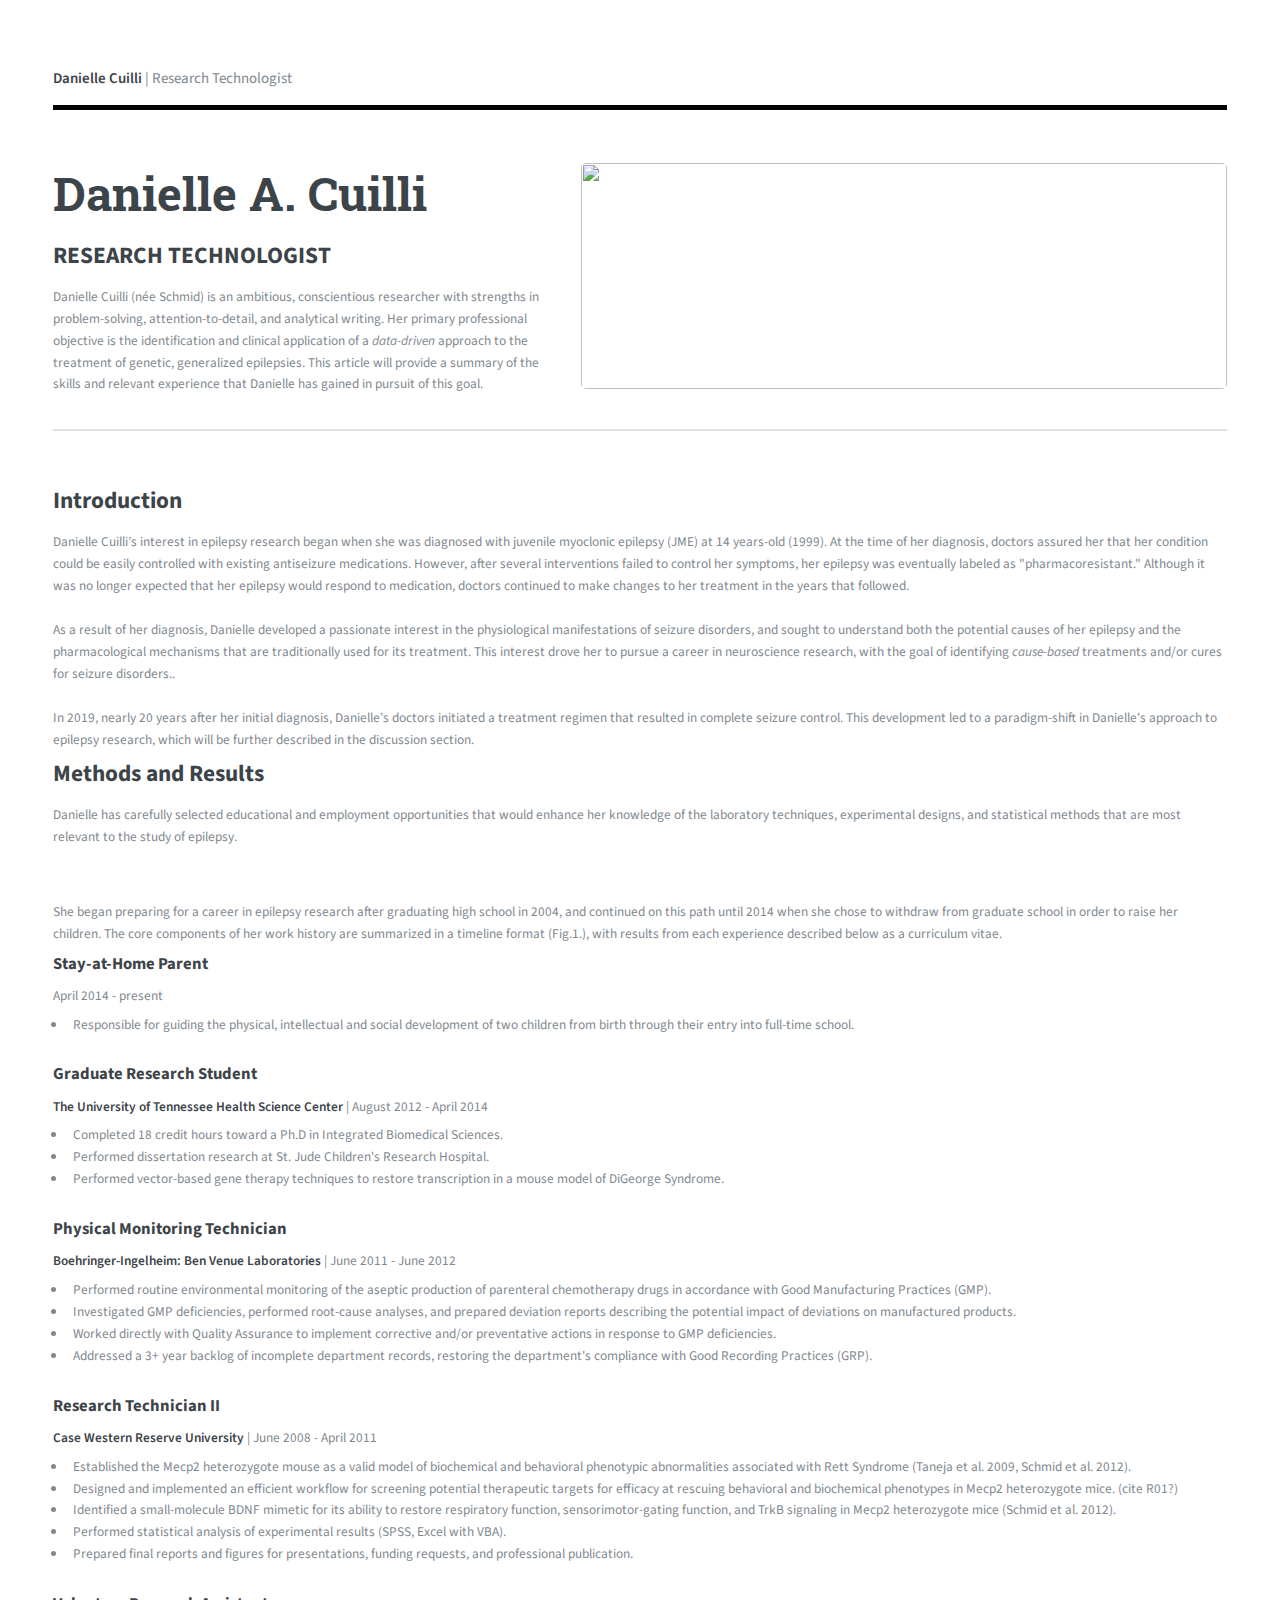
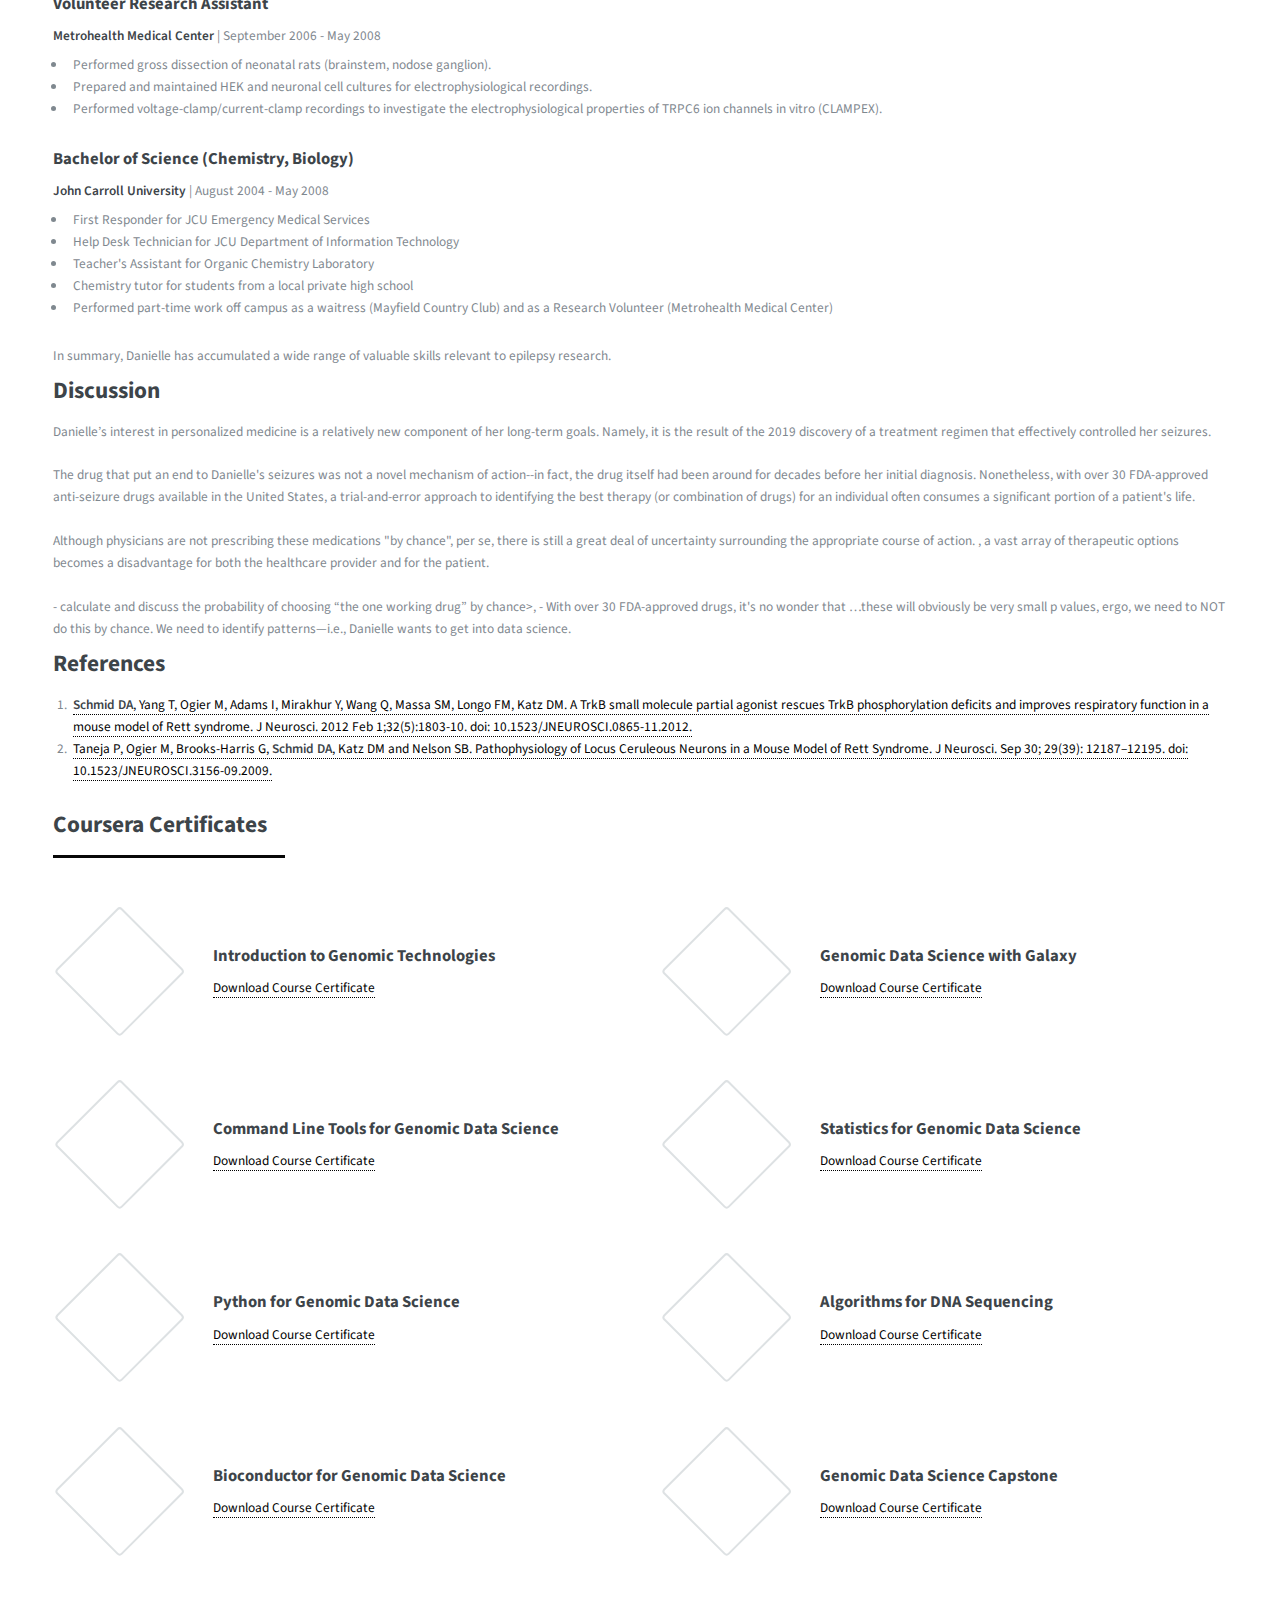
==== index.html @ b6d76968 "Add files via upload" ====
<!DOCTYPE HTML>
<!--
	Template for Danielle's portfolio was provided for free by html5up.net.  Thanks html5up!
notes for d reference: 
https://www.researchgate.net/profile/Danielle-Schmid
https://www.linkedin.com/in/danielle-cuilli/
https://www.facebook.com/danielle.schmid.3/
https://twitter.com/DanielleCuilli


-->
<html>
	<head>
		<title>Danielle's Portfolio</title>
		<meta charset="utf-8" />
		<meta name="viewport" content="width=device-width, initial-scale=1, user-scalable=no" />
		<link rel="stylesheet" href="assets/css/main.css" />
	</head>
	<body class="is-preload">

		<!-- Wrapper -->
			<div id="wrapper">

				<!-- Main -->
					<div id="main">
						<div class="inner">

							<!-- Header -->
								<header id="header">
									<a href="index.html" class="logo"><strong>Danielle Cuilli</strong> | Research Technologist</a>
									<ul class="icons">
										<li><a href="https://twitter.com/DanielleCuilli" rel="noopener noreferrer" target="_blank" class="icon brands fa-twitter"><span class="label">Twitter</span></a></li>
										<li><a href="https://www.facebook.com/danielle.schmid.3/" rel="noopener noreferrer" target="_blank" class="icon brands fa-facebook-f"><span class="label">Facebook</span></a></li>
										<li><a href="https://www.linkedin.com/in/danielle-cuilli/" rel="noopener noreferrer" target="_blank"rel="noopener noreferrer" target="_blank" class="icon brands fa-linkedin-in"><span class="label">LinkedIn</span></a></li>
										<li><a href="mailto: dcuilli@outlook.com" class="icon solid fa-envelope"><span class="label">Email Danielle</span></a></li>
									</ul>
								</header>
							<!-- Banner -->
								<section id="banner">
									<div class="content">
										<header>
											<h1>Danielle A. Cuilli</h1>
											<h2>RESEARCH TECHNOLOGIST</h2>
										</header>
										<p>Danielle Cuilli (née Schmid) is an ambitious, conscientious researcher with strengths in problem-solving, attention-to-detail, and analytical writing.  Her primary professional objective is the identification and clinical application of a <i>data-driven</i> approach to the treatment of genetic, generalized epilepsies.  This article will provide a summary of the skills and relevant experience that Danielle has gained in pursuit of this goal.
										</p>
									</div>
									<span class="image object">
										<img src="images/CV Abstract Figure - Experience.png" alt="" />
									</span>
								</section>

						<!-- Main Paper Content -->
								
						<section>
							<!-- Introduction -->
								<header>
									<div class="title">
										<h2>Introduction</h2>
									</div>
								</header>	
								<p>Danielle Cuilli’s interest in epilepsy research began when she was diagnosed with juvenile myoclonic epilepsy (JME) at 14 years-old (1999).  At the time of her diagnosis, doctors assured her that her condition could be easily controlled with existing antiseizure medications.  However, after several interventions failed to control her symptoms, her epilepsy was eventually labeled as "pharmacoresistant."  Although it was no longer expected that her epilepsy would respond to medication, doctors continued to make changes to her treatment in the years that followed. 
									<br><br>
									As a result of her diagnosis, Danielle developed a passionate interest in the physiological manifestations of seizure disorders, and sought to understand both the potential causes of her epilepsy and the pharmacological mechanisms that are traditionally used for its treatment.  This interest drove her to pursue a career in neuroscience research, with the goal of identifying <i>cause-based</i> treatments and/or cures for seizure disorders.</i>.
									<br><br>
									In 2019, nearly 20 years after her initial diagnosis, Danielle’s doctors initiated a treatment regimen that resulted in complete seizure control. This development led to a paradigm-shift in Danielle's approach to epilepsy research, which will be further described in the discussion section.  
								</p>
							
							<!-- Methods Section -->
								<header>
									<div class="title">
										<h2>Methods and Results</h2>
									</div>
								</header>
								<p>Danielle has carefully selected educational and employment opportunities that would enhance her knowledge of the laboratory techniques, experimental designs, and statistical methods that are most relevant to the study of epilepsy.  </p>
									
								<span class="image fit"><img src="images/CV Figure 1 - Timeline2.png" alt="" /></span>
								<p>She began preparing for a career in epilepsy research after graduating high school in 2004, and continued on this path until 2014 when she chose to withdraw from graduate school in order to raise her children.  The core components of her work history are summarized in a timeline format (Fig.1.), with results from each experience described below as a curriculum vitae.</p>
								<p><span class="image right"><img src="images/CV Experience v1.png" alt="" /></span>				
									<h3>Stay-at-Home Parent</h3>

										<p>April 2014 - present</p>																
											<ul>
												<li>Responsible for guiding the physical, intellectual and social development of two children from birth through their entry into full-time school.</li>
											</ul>
										
									<h3>Graduate Research Student</h3>
										<p><b>The University of Tennessee Health Science Center</b> | August 2012 - April 2014</p>																
											<ul>
												<li>Completed 18 credit hours toward a Ph.D in Integrated Biomedical Sciences.</li>
												<li>Performed dissertation research at St. Jude Children's Research Hospital.</li>
												<li>Performed vector-based gene therapy techniques to restore transcription in a mouse model of DiGeorge Syndrome.</li>
											</ul>
								</p>		
								<h3>Physical Monitoring Technician</h3>
									<p><b>Boehringer-Ingelheim: Ben Venue Laboratories</b> | June 2011 - June 2012 </p>
										<ul>
											<li>Performed routine environmental monitoring of the aseptic production of parenteral chemotherapy drugs in accordance with Good Manufacturing Practices (GMP).</li>
											<li>Investigated GMP deficiencies, performed root-cause analyses, and prepared deviation reports describing the potential impact of deviations on manufactured products.</li>
											<li>Worked directly with Quality Assurance to implement corrective and/or preventative actions in response to GMP deficiencies.</li>
											<li>Addressed a 3+ year backlog of incomplete department records, restoring the department's compliance with Good Recording Practices (GRP).</li>
										</ul>
										
								<h3>Research Technician II</h3>
									<p><b>Case Western Reserve University</b> | June 2008 - April 2011</p>
										<ul>
											<li>Established the Mecp2 heterozygote mouse as a valid model of biochemical and behavioral phenotypic abnormalities associated with Rett Syndrome (Taneja et al. 2009, Schmid et al. 2012).</li>
											<li>Designed and implemented an efficient workflow for screening potential therapeutic targets for efficacy at rescuing behavioral and biochemical phenotypes in Mecp2 heterozygote mice. (cite R01?)</li>
											<li>Identified a small-molecule BDNF mimetic for its ability to restore respiratory function, sensorimotor-gating function, and TrkB signaling in Mecp2 heterozygote mice (Schmid et al. 2012).</li> 
											<li>Performed statistical analysis of experimental results (SPSS, Excel with VBA).</li> 
											<li>Prepared final reports and figures for presentations, funding requests, and professional publication.</li> 
										</ul>
										
								<h3>Volunteer Research Assistant</h3>
										<p><b>Metrohealth Medical Center</b> | September 2006 - May 2008</p>
											<ul>
												<li>Performed gross dissection of neonatal rats (brainstem, nodose ganglion).</li>
												<li>Prepared and maintained HEK and neuronal cell cultures for electrophysiological recordings.</li>
												<li>Performed voltage-clamp/current-clamp recordings to investigate the electrophysiological properties of TRPC6 ion channels in vitro (CLAMPEX).</li>
											</ul>
										
								<h3>Bachelor of Science (Chemistry, Biology)</h3>
										<p><b>John Carroll University</b> | August 2004 - May 2008</p>
											<ul>
												<li>First Responder for JCU Emergency Medical Services</li>
												<li>Help Desk Technician for JCU Department of Information Technology</li>
												<li>Teacher's Assistant for Organic Chemistry Laboratory</li>
												<li>Chemistry tutor for students from a local private high school</li> 
												<li>Performed part-time work off campus as a waitress (Mayfield Country Club) and as a Research Volunteer (Metrohealth Medical Center)</li> 
											</ul>
								
								<p>In summary, Danielle has accumulated a wide range of valuable skills relevant to epilepsy research. </p>

							<!-- Discussion -->					
								<header>
									<div class="title">
										<h2>Discussion</h2>
									</div>		
								</header>		
								<p>Danielle’s interest in personalized medicine is a relatively new component of her long-term goals.  Namely, it is the result of the 2019 discovery of a treatment regimen that effectively controlled her seizures.
									<br><br>
									The drug that put an end to Danielle's seizures was not a novel mechanism of action--in fact, the drug itself had been around for decades before her initial diagnosis.  Nonetheless, with over 30 FDA-approved anti-seizure drugs available in the United States, a trial-and-error approach to identifying the best therapy (or combination of drugs) for an individual often consumes a significant portion of a patient's life.  
									<br><br>
									Although physicians are not prescribing these medications "by chance", per se, there is still a great deal of uncertainty surrounding the appropriate course of action. , a vast array of therapeutic options becomes a disadvantage for both the healthcare provider and for the patient. 
									<br><br>
									 - calculate and discuss the probability of choosing “the one working drug” by chance>, - With over 30 FDA-approved drugs, it's no wonder that …these will obviously be very small p values, ergo, we need to NOT do this by chance. We need to identify patterns—i.e., Danielle wants to get into data science. 
									 </p>
								
							<!-- References -->								
								<header>
									<div class="title">
										<h2>References</h2>
									</div>
								</header>
								<ol>
									<li><a href=https://www.jneurosci.org/content/jneuro/32/5/1803.full.pdf><b>Schmid DA</b>, Yang T, Ogier M, Adams I, Mirakhur Y, Wang Q, Massa SM, Longo FM, Katz DM. A TrkB small molecule partial agonist rescues TrkB phosphorylation deficits and improves respiratory function in a mouse model of Rett syndrome. J Neurosci. 2012 Feb 1;32(5):1803-10. doi: 10.1523/JNEUROSCI.0865-11.2012.</a></li>
									<li><a href=https://www.ncbi.nlm.nih.gov/pmc/articles/PMC2846656/pdf/zns12187.pdf>Taneja P, Ogier M, Brooks-Harris G, <b>Schmid DA</b>, Katz DM and Nelson SB.  Pathophysiology of Locus Ceruleous Neurons in a Mouse Model of Rett Syndrome. J Neurosci. Sep 30; 29(39): 12187–12195. doi: 10.1523/JNEUROSCI.3156-09.2009.</a></li>
								</ol>
							</article>						
	
							<!-- Section 
								<section>
									<header class="major">
										<h2>Professional Communications</h2>
									</header>
									<div class="posts">
										<article>
											<a href="https://www.jneurosci.org/content/jneuro/32/5/1803.full.pdf" class="image"><img src="images/Schmid2012title.jpg" alt="" /></a>
											<h3>Schmid et al. 2012</h3>
											<p>My first "primary author" paper (Journal of Neuroscience)</p>
											<ul class="actions">
												<li><a href="./Schmid 2012.pdf" download="Schmid 2012.pdf" class="button" >Download Schmid 2012</a></li>
											</ul>
										</article>
										<article>
											<a href="https://www.ncbi.nlm.nih.gov/pmc/articles/PMC2846656/pdf/zns12187.pdf" class="image"><img src="images/Taneja2009title.jpg" alt="" /></a>
											<h3>Taneja et al. 2009</h3>
											<p>My first professional publication (Journal of Neuroscience)</p>
											<ul class="actions">
												<li><a href="./Taneja 2009.pdf" download="Taneja 2009.pdf" class="button">Download Taneja 2009</a></li>
											</ul>
										</article>
										<article>
											<a href="#" class="image"><img src="images/SchmidPresentationCWRU.jpg" alt="" /></a>
											<h3>Cuilli (nee Schmid) Presentation</h3>
											<p>Neuroscience Conference 2011</p>
											<ul class="actions">
												<li><a href="./Schmid Presentation.ppt" download="Presentation.ppt" class="button">Download my Presentation</a></li>
											</ul>
										</article>
									</div>
								</section>

							-->

								<!-- Other Sections 	-->
								<section>	
									<header class="major">
										<h2>Coursera Certificates</h2>
									</header>
									<div class="features">
										<article>
											<span class="icon solid fa-dna"></span>
											<div class="content">
												<h3>Introduction to Genomic Technologies</h3>
												<p><a href="images/Coursera Intro to Genomic Technologies.pdf" rel="noopener noreferrer" target="_blank" download="Certificate1.pdf">Download Course Certificate</a></p>
											</div>
										</article>
										<article>
										<span class="icon brands fa-aws"></span>
											<div class="content">
												<h3>Genomic Data Science with Galaxy</h3>
												<p><a href="images/Coursera Intro to Genomic Technologies.pdf" rel="noopener noreferrer" target="_blank" download="Certificate2.pdf">Download Course Certificate</a></p>
											</div>
										</article>
										<article>
											<span class="icon solid fa-desktop"></span>
												<div class="content">
													<h3>Command Line Tools for Genomic Data Science</h3>
													<p><a href="images/Coursera Intro to Genomic Technologies.pdf" rel="noopener noreferrer" target="_blank" download="Certificate3.pdf">Download Course Certificate</a></p>
												</div>
										</article>
										<article>
											<span class="icon solid fa-bezier-curve"></span>
												<div class="content">
													<h3>Statistics for Genomic Data Science</h3>
													<p><a href="images/Coursera Intro to Genomic Technologies.pdf" rel="noopener noreferrer" target="_blank" download="Certificate4.pdf">Download Course Certificate</a></p>
												</div>
										</article>
										<article>
											<span class="icon brands fa-python"></span>
												<div class="content">
													<h3>Python for Genomic Data Science</h3>
													<p><a href="images/Coursera Intro to Genomic Technologies.pdf" rel="noopener noreferrer" target="_blank" download="Certificate5.pdf">Download Course Certificate</a></p>
												</div>
										</article>
										<article>
											<span class="icon solid fa-calculator"></span>
											<div class="content">
												<h3>Algorithms for DNA Sequencing</h3>
												<p><a href="images/Coursera Intro to Genomic Technologies.pdf" rel="noopener noreferrer" target="_blank" download="Certificate6.pdf">Download Course Certificate</a></p>
											</div>
										</article>
										<article>
											<span class="icon solid fa-database"></span>
												<div class="content">
													<h3>Bioconductor for Genomic Data Science</h3>
													<p><a href="images/Coursera Intro to Genomic Technologies.pdf" rel="noopener noreferrer" target="_blank" download="Certificate7.pdf">Download Course Certificate</a></p>
												</div>
											</article>
										<article>
											<span class="icon solid fa-flag"></span>
												<div class="content">
													<h3>Genomic Data Science Capstone</h3>
													<p><a href="images/Coursera Intro to Genomic Technologies.pdf" rel="noopener noreferrer" target="_blank" download="Certificate8.pdf">Download Course Certificate</a></p>
												</div>
										</article>
									</div>
								</section>
						</div>
					</div>

				<!-- Sidebar -->
					<div id="sidebar">
						<div class="inner">

							<!-- Search -->
								<section id="search" class="alt">
									<form method="post" action="#">
										<input type="text" name="query" id="query" placeholder="Search Danielle" />
									</form>
								</section>

							<!-- Menu -->
								<nav id="menu">
									<header class="major">
										<h2>Danielle</h2>
									</header>
									<ul>
										<li><a href="./DCuilliCV.pdf" rel="noopener noreferrer" target="_blank" download="DanielleCuilliCV.pdf">My CV (pdf)</a></li>
										<li><a href="https://www.linkedin.com/in/danielle-cuilli/">Visit My LinkedIn</a></li>
										<li><a href="https://github.com/eureka0226">Visit My Github</a></li>
<!--Add coursera certs to menu			<li>
											<span class="opener">Coursera Certificates</span>
											<ul>
												<li><a href="images/Coursera Intro to Genomic Technologies.pdf" download="Certificate1.pdf">Introduction to Genomic Technologies</a></li>
												<li><a href="images/Coursera Intro to Genomic Technologies.pdf" download="Certificate2.pdf">Genomic Data Science with Galaxy</a></li>
												<li><a href="images/Coursera Intro to Genomic Technologies.pdf" download="Certificate3.pdf">Command Line Tools for Genomic Data Science</a></li>
												<li><a href="images/Coursera Intro to Genomic Technologies.pdf" download="Certificate4.pdf">Python for Genomic Data Science</a></li>
												<li><a href="images/Coursera Intro to Genomic Technologies.pdf" download="Certificate5.pdf">Statistics for Genomic Data Science</a></li>
												<li><a href="images/Coursera Intro to Genomic Technologies.pdf" download="Certificate6.pdf">Bioconductor for Genomic Data Science</a></li>
												<li><a href="images/Coursera Intro to Genomic Technologies.pdf" download="Certificate7.pdf">Algorithms for DNA Sequencing</a></li>
												<li><a href="images/Coursera Intro to Genomic Technologies.pdf" download="Certificate8.pdf">Genomic Data Science Capstone</a></li>											
											</ul>
										</li>	-->								
									</ul>
								</nav>

							<!-- Section -->
								<section>
									<header class="major">
										<h2>Danielle's Research</h2>
									</header>
									<div class="mini-posts">
										<article>
											<a href="https://www.jneurosci.org/content/jneuro/32/5/1803.full.pdf" rel="noopener noreferrer" target="_blank" class="image" alt=""><img src="images/Schmid2012title.jpg" alt="" /></a>
											<p>My first "primary" authorship
												<br>
												Download <a href="./Schmid 2012.pdf" rel="noopener noreferrer" target="_blank" download="Schmid 2012.pdf">Schmid 2012 (pdf)</a></p>
										</article>
										<article>
											<a href="https://www.ncbi.nlm.nih.gov/pmc/articles/PMC2846656/pdf/zns12187.pdf" rel="noopener noreferrer" target="_blank" class="image" alt=""><img src="images/Taneja2009title.jpg" alt="" /></a>
											<p>My first co-authorship
												<br>
												Download <a href="./Taneja 2009.pdf" rel="noopener noreferrer" target="_blank" download="Taneja 2009.pdf">Taneja 2009 (pdf)</a></p>
										</article>						
									</div>
								</section>

							<!-- Section -->
								<section>
									<header class="major">
										<h2>Get in touch</h2>
									</header>
									<ul class="contact">
										<li class="icon solid fa-envelope"><a href="mailto: dcuilli@outlook.com">Email: dcuilli@outlook.com</a></li>
										<li class="icon solid fa-phone">(216) 403-4466</li>
										<li class="icon solid fa-home">901 Birchwood Dr.<br />
										Willoughby, OH. 44094</li>
									</ul>
								</section>

							<!-- Footer -->
								<footer id="footer">
									<p class="copyright">&copy; D.Cuilli 2021</p>
								</footer>

						</div>
					</div>

			</div>

		<!-- Scripts -->
			<script src="assets/js/jquery.min.js"></script>
			<script src="assets/js/browser.min.js"></script>
			<script src="assets/js/breakpoints.min.js"></script>
			<script src="assets/js/util.js"></script>
			<script src="assets/js/main.js"></script>

	</body>
</html>
---- assets/css/main.css ----
@import url(fontawesome-all.min.css);
@import url("https://fonts.googleapis.com/css?family=Open+Sans:400,600,400italic,600italic|Roboto+Slab:400,700"); 
/*import font-family: 'Source Sans Pro', sans-serif; */
@import url('https://fonts.googleapis.com/css2?family=Source+Sans+Pro:ital,wght@0,200;0,300;0,400;0,600;0,700;0,900;1,200;1,300;1,400;1,600;1,700;1,900&display=swap');

/*
	Template for Danielle's portfolio was provided for free by html5up.net.  Thanks html5up!
*/

html, body, div, span, applet, object,
iframe, h1, h2, h3, h4, h5, h6, p, blockquote,
pre, a, abbr, acronym, address, big, cite,
code, del, dfn, em, img, ins, kbd, q, s, samp,
small, strike, strong, sub, sup, tt, var, b,
u, i, center, dl, dt, dd, ol, ul, li, fieldset,
form, label, legend, table, caption, tbody,
tfoot, thead, tr, th, td, article, aside,
canvas, details, embed, figure, figcaption,
footer, header, hgroup, menu, nav, output, ruby,
section, summary, time, mark, audio, video {
  margin: 0;
  padding: 0;
  border: 0;
  font-size: 100%;
  font: inherit;
  vertical-align: baseline; }

article, aside, details, figcaption, figure,
footer, header, hgroup, menu, nav, section {
  display: block; }

body {
  line-height: 1; }

ol, ul {
  list-style: none; }

blockquote, q {
  quotes: none; }
  blockquote:before, blockquote:after, q:before, q:after {
    content: '';
    content: none; }

table {
  border-collapse: collapse;
  border-spacing: 0; }

body {
  -webkit-text-size-adjust: none; }

mark {
  background-color: transparent;
  color: inherit; }

input::-moz-focus-inner {
  border: 0;
  padding: 0; }

input, select, textarea {
  -moz-appearance: none;
  -webkit-appearance: none;
  -ms-appearance: none;
  appearance: none; }

/* Basic */
@-ms-viewport {
  width: device-width; }

body {
  -ms-overflow-style: scrollbar; }

@media screen and (max-width: 480px) {
  html, body {
    min-width: 320px; } }

html {
  box-sizing: border-box; }

*, *:before, *:after {
  box-sizing: inherit; }

body {
  background: #ffffff; }
  body.is-preload *, body.is-preload *:before, body.is-preload *:after, body.is-resizing *, body.is-resizing *:before, body.is-resizing *:after {
    -moz-animation: none !important;
    -webkit-animation: none !important;
    -ms-animation: none !important;
    animation: none !important;
    -moz-transition: none !important;
    -webkit-transition: none !important;
    -ms-transition: none !important;
    transition: none !important; }

/* Type */
body, input, select, textarea {
  color: #7f888f;
  font-family: 'Source Sans Pro', sans-serif;
  font-size: 14pt;
  font-weight: 400;
  line-height: 1.65; }
  @media screen and (max-width: 1680px) {
    body, input, select, textarea {
      font-size: 11pt; } }
  @media screen and (max-width: 1280px) {
    body, input, select, textarea {
      font-size: 10pt; } }
  @media screen and (max-width: 360px) {
    body, input, select, textarea {
      font-size: 9pt; } }

a {
  -moz-transition: color 0.2s ease-in-out, border-bottom-color 0.2s ease-in-out;
  -webkit-transition: color 0.2s ease-in-out, border-bottom-color 0.2s ease-in-out;
  -ms-transition: color 0.2s ease-in-out, border-bottom-color 0.2s ease-in-out;
  transition: color 0.2s ease-in-out, border-bottom-color 0.2s ease-in-out;
  border-bottom: dotted 1px;
  color: #000000;
  text-decoration: none; }
  a:hover {
    border-bottom-color: #030303;
    color: #464141 !important; }
    a:hover strong {
      color: inherit; }

strong, b {
  color: #3d4449;
  font-weight: 600; }

em, i {
  font-style: italic; }

p {
  margin: 0 0 .5em 0; }

h1, h2, h3, h4, h5, h6 {
  color: #3d4449;
  font-weight: 700;
  line-height: 1.5;
  margin: 0 0 0.5em 0; }
  h1 a, h2 a, h3 a, h4 a, h5 a, h6 a {
    color: inherit;
    text-decoration: none;
    border-bottom: 0; }

h1 {
  font-family: "Roboto Slab", serif;
  font-size: 3em;
  margin: 0 0 0.5em 0;
  line-height: 1.3; }

h2 {
  font-family: 'Source Sans Pro', sans-serif;
  font-size: 1.75em; }

h3 {
  font-family: 'Source Sans Pro', sans-serif;
  font-size: 1.25em; }

h4 {
  font-family: 'Source Sans Pro', sans-serif;
  font-size: 1.1em; }

h5 {
  font-family: 'Source Sans Pro', sans-serif;
  font-size: 0.9em; }

h6 {
  font-family: 'Source Sans Pro', sans-serif;
  font-size: 0.7em; }

@media screen and (max-width: 1680px) {
  h1 {
    font-size: 3.5em; } }

@media screen and (max-width: 980px) {
  h1 {
    font-size: 3.25em; } }

@media screen and (max-width: 736px) {
  h1 {
    font-size: 2em;
    line-height: 1.4; }
  h2 {
    font-size: 1.5em; } }

sub {
  font-size: 0.8em;
  position: relative;
  top: 0.5em; }

sup {
  font-size: 0.8em;
  position: relative;
  top: -0.5em; }

blockquote {
  border-left: solid 3px rgba(210, 215, 217, 0.75);
  font-style: italic;
  margin: 0 0 2em 0;
  padding: 0.5em 0 0.5em 2em; }

code {
  background: rgba(230, 235, 237, 0.25);
  border-radius: 0.375em;
  border: solid 1px rgba(210, 215, 217, 0.75);
  font-family: "Courier New", monospace;
  font-size: 0.9em;
  margin: 0 0.25em;
  padding: 0.25em 0.65em; }

pre {
  -webkit-overflow-scrolling: touch;
  font-family: "Courier New", monospace;
  font-size: 0.9em;
  margin: 0 0 2em 0; }
  pre code {
    display: block;
    line-height: 1.75;
    padding: 1em 1.5em;
    overflow-x: auto; }

hr {
  border: 0;
  border-bottom: solid 1px rgba(210, 215, 217, 0.75);
  margin: 2em 0; }
  hr.major {
    margin: 3em 0; }

.align-left {
  text-align: left; }

.align-center {
  text-align: center; }

.align-right {
  text-align: right; }

/* Row */
.row {
  display: flex;
  flex-wrap: wrap;
  box-sizing: border-box;
  align-items: stretch; }
  .row > * {
    box-sizing: border-box; }
  .row.gtr-uniform > * > :last-child {
    margin-bottom: 0; }
  .row.aln-left {
    justify-content: flex-start; }
  .row.aln-center {
    justify-content: center; }
  .row.aln-right {
    justify-content: flex-end; }
  .row.aln-top {
    align-items: flex-start; }
  .row.aln-middle {
    align-items: center; }
  .row.aln-bottom {
    align-items: flex-end; }
  .row > .imp {
    order: -1; }
  .row > .col-1 {
    width: 8.33333%; }
  .row > .off-1 {
    margin-left: 8.33333%; }
  .row > .col-2 {
    width: 16.66667%; }
  .row > .off-2 {
    margin-left: 16.66667%; }
  .row > .col-3 {
    width: 25%; }
  .row > .off-3 {
    margin-left: 25%; }
  .row > .col-4 {
    width: 33.33333%; }
  .row > .off-4 {
    margin-left: 33.33333%; }
  .row > .col-5 {
    width: 41.66667%; }
  .row > .off-5 {
    margin-left: 41.66667%; }
  .row > .col-6 {
    width: 50%; }
  .row > .off-6 {
    margin-left: 50%; }
  .row > .col-7 {
    width: 58.33333%; }
  .row > .off-7 {
    margin-left: 58.33333%; }
  .row > .col-8 {
    width: 66.66667%; }
  .row > .off-8 {
    margin-left: 66.66667%; }
  .row > .col-9 {
    width: 75%; }
  .row > .off-9 {
    margin-left: 75%; }
  .row > .col-10 {
    width: 83.33333%; }
  .row > .off-10 {
    margin-left: 83.33333%; }
  .row > .col-11 {
    width: 91.66667%; }
  .row > .off-11 {
    margin-left: 91.66667%; }
  .row > .col-12 {
    width: 100%; }
  .row > .off-12 {
    margin-left: 100%; }
  .row.gtr-0 {
    margin-top: 0;
    margin-left: 0em; }
    .row.gtr-0 > * {
      padding: 0 0 0 0em; }
    .row.gtr-0.gtr-uniform {
      margin-top: 0em; }
      .row.gtr-0.gtr-uniform > * {
        padding-top: 0em; }
  .row.gtr-25 {
    margin-top: 0;
    margin-left: -0.375em; }
    .row.gtr-25 > * {
      padding: 0 0 0 0.375em; }
    .row.gtr-25.gtr-uniform {
      margin-top: -0.375em; }
      .row.gtr-25.gtr-uniform > * {
        padding-top: 0.375em; }
  .row.gtr-50 {
    margin-top: 0;
    margin-left: -0.75em; }
    .row.gtr-50 > * {
      padding: 0 0 0 0.75em; }
    .row.gtr-50.gtr-uniform {
      margin-top: -0.75em; }
      .row.gtr-50.gtr-uniform > * {
        padding-top: 0.75em; }
  .row {
    margin-top: 0;
    margin-left: -1.5em; }
    .row > * {
      padding: 0 0 0 1.5em; }
    .row.gtr-uniform {
      margin-top: -1.5em; }
      .row.gtr-uniform > * {
        padding-top: 1.5em; }
  .row.gtr-150 {
    margin-top: 0;
    margin-left: -2.25em; }
    .row.gtr-150 > * {
      padding: 0 0 0 2.25em; }
    .row.gtr-150.gtr-uniform {
      margin-top: -2.25em; }
      .row.gtr-150.gtr-uniform > * {
        padding-top: 2.25em; }
  .row.gtr-200 {
    margin-top: 0;
    margin-left: -3em; }
    .row.gtr-200 > * {
      padding: 0 0 0 3em; }
    .row.gtr-200.gtr-uniform {
      margin-top: -3em; }
      .row.gtr-200.gtr-uniform > * {
        padding-top: 3em; }
  @media screen and (max-width: 1680px) {
    .row {
      display: flex;
      flex-wrap: wrap;
      box-sizing: border-box;
      align-items: stretch; }
      .row > * {
        box-sizing: border-box; }
      .row.gtr-uniform > * > :last-child {
        margin-bottom: 0; }
      .row.aln-left {
        justify-content: flex-start; }
      .row.aln-center {
        justify-content: center; }
      .row.aln-right {
        justify-content: flex-end; }
      .row.aln-top {
        align-items: flex-start; }
      .row.aln-middle {
        align-items: center; }
      .row.aln-bottom {
        align-items: flex-end; }
      .row > .imp-xlarge {
        order: -1; }
      .row > .col-1-xlarge {
        width: 8.33333%; }
      .row > .off-1-xlarge {
        margin-left: 8.33333%; }
      .row > .col-2-xlarge {
        width: 16.66667%; }
      .row > .off-2-xlarge {
        margin-left: 16.66667%; }
      .row > .col-3-xlarge {
        width: 25%; }
      .row > .off-3-xlarge {
        margin-left: 25%; }
      .row > .col-4-xlarge {
        width: 33.33333%; }
      .row > .off-4-xlarge {
        margin-left: 33.33333%; }
      .row > .col-5-xlarge {
        width: 41.66667%; }
      .row > .off-5-xlarge {
        margin-left: 41.66667%; }
      .row > .col-6-xlarge {
        width: 50%; }
      .row > .off-6-xlarge {
        margin-left: 50%; }
      .row > .col-7-xlarge {
        width: 58.33333%; }
      .row > .off-7-xlarge {
        margin-left: 58.33333%; }
      .row > .col-8-xlarge {
        width: 66.66667%; }
      .row > .off-8-xlarge {
        margin-left: 66.66667%; }
      .row > .col-9-xlarge {
        width: 75%; }
      .row > .off-9-xlarge {
        margin-left: 75%; }
      .row > .col-10-xlarge {
        width: 83.33333%; }
      .row > .off-10-xlarge {
        margin-left: 83.33333%; }
      .row > .col-11-xlarge {
        width: 91.66667%; }
      .row > .off-11-xlarge {
        margin-left: 91.66667%; }
      .row > .col-12-xlarge {
        width: 100%; }
      .row > .off-12-xlarge {
        margin-left: 100%; }
      .row.gtr-0 {
        margin-top: 0;
        margin-left: 0em; }
        .row.gtr-0 > * {
          padding: 0 0 0 0em; }
        .row.gtr-0.gtr-uniform {
          margin-top: 0em; }
          .row.gtr-0.gtr-uniform > * {
            padding-top: 0em; }
      .row.gtr-25 {
        margin-top: 0;
        margin-left: -0.375em; }
        .row.gtr-25 > * {
          padding: 0 0 0 0.375em; }
        .row.gtr-25.gtr-uniform {
          margin-top: -0.375em; }
          .row.gtr-25.gtr-uniform > * {
            padding-top: 0.375em; }
      .row.gtr-50 {
        margin-top: 0;
        margin-left: -0.75em; }
        .row.gtr-50 > * {
          padding: 0 0 0 0.75em; }
        .row.gtr-50.gtr-uniform {
          margin-top: -0.75em; }
          .row.gtr-50.gtr-uniform > * {
            padding-top: 0.75em; }
      .row {
        margin-top: 0;
        margin-left: -1.5em; }
        .row > * {
          padding: 0 0 0 1.5em; }
        .row.gtr-uniform {
          margin-top: -1.5em; }
          .row.gtr-uniform > * {
            padding-top: 1.5em; }
      .row.gtr-150 {
        margin-top: 0;
        margin-left: -2.25em; }
        .row.gtr-150 > * {
          padding: 0 0 0 2.25em; }
        .row.gtr-150.gtr-uniform {
          margin-top: -2.25em; }
          .row.gtr-150.gtr-uniform > * {
            padding-top: 2.25em; }
      .row.gtr-200 {
        margin-top: 0;
        margin-left: -3em; }
        .row.gtr-200 > * {
          padding: 0 0 0 3em; }
        .row.gtr-200.gtr-uniform {
          margin-top: -3em; }
          .row.gtr-200.gtr-uniform > * {
            padding-top: 3em; } }
  @media screen and (max-width: 1280px) {
    .row {
      display: flex;
      flex-wrap: wrap;
      box-sizing: border-box;
      align-items: stretch; }
      .row > * {
        box-sizing: border-box; }
      .row.gtr-uniform > * > :last-child {
        margin-bottom: 0; }
      .row.aln-left {
        justify-content: flex-start; }
      .row.aln-center {
        justify-content: center; }
      .row.aln-right {
        justify-content: flex-end; }
      .row.aln-top {
        align-items: flex-start; }
      .row.aln-middle {
        align-items: center; }
      .row.aln-bottom {
        align-items: flex-end; }
      .row > .imp-large {
        order: -1; }
      .row > .col-1-large {
        width: 8.33333%; }
      .row > .off-1-large {
        margin-left: 8.33333%; }
      .row > .col-2-large {
        width: 16.66667%; }
      .row > .off-2-large {
        margin-left: 16.66667%; }
      .row > .col-3-large {
        width: 25%; }
      .row > .off-3-large {
        margin-left: 25%; }
      .row > .col-4-large {
        width: 33.33333%; }
      .row > .off-4-large {
        margin-left: 33.33333%; }
      .row > .col-5-large {
        width: 41.66667%; }
      .row > .off-5-large {
        margin-left: 41.66667%; }
      .row > .col-6-large {
        width: 50%; }
      .row > .off-6-large {
        margin-left: 50%; }
      .row > .col-7-large {
        width: 58.33333%; }
      .row > .off-7-large {
        margin-left: 58.33333%; }
      .row > .col-8-large {
        width: 66.66667%; }
      .row > .off-8-large {
        margin-left: 66.66667%; }
      .row > .col-9-large {
        width: 75%; }
      .row > .off-9-large {
        margin-left: 75%; }
      .row > .col-10-large {
        width: 83.33333%; }
      .row > .off-10-large {
        margin-left: 83.33333%; }
      .row > .col-11-large {
        width: 91.66667%; }
      .row > .off-11-large {
        margin-left: 91.66667%; }
      .row > .col-12-large {
        width: 100%; }
      .row > .off-12-large {
        margin-left: 100%; }
      .row.gtr-0 {
        margin-top: 0;
        margin-left: 0em; }
        .row.gtr-0 > * {
          padding: 0 0 0 0em; }
        .row.gtr-0.gtr-uniform {
          margin-top: 0em; }
          .row.gtr-0.gtr-uniform > * {
            padding-top: 0em; }
      .row.gtr-25 {
        margin-top: 0;
        margin-left: -0.375em; }
        .row.gtr-25 > * {
          padding: 0 0 0 0.375em; }
        .row.gtr-25.gtr-uniform {
          margin-top: -0.375em; }
          .row.gtr-25.gtr-uniform > * {
            padding-top: 0.375em; }
      .row.gtr-50 {
        margin-top: 0;
        margin-left: -0.75em; }
        .row.gtr-50 > * {
          padding: 0 0 0 0.75em; }
        .row.gtr-50.gtr-uniform {
          margin-top: -0.75em; }
          .row.gtr-50.gtr-uniform > * {
            padding-top: 0.75em; }
      .row {
        margin-top: 0;
        margin-left: -1.5em; }
        .row > * {
          padding: 0 0 0 1.5em; }
        .row.gtr-uniform {
          margin-top: -1.5em; }
          .row.gtr-uniform > * {
            padding-top: 1.5em; }
      .row.gtr-150 {
        margin-top: 0;
        margin-left: -2.25em; }
        .row.gtr-150 > * {
          padding: 0 0 0 2.25em; }
        .row.gtr-150.gtr-uniform {
          margin-top: -2.25em; }
          .row.gtr-150.gtr-uniform > * {
            padding-top: 2.25em; }
      .row.gtr-200 {
        margin-top: 0;
        margin-left: -3em; }
        .row.gtr-200 > * {
          padding: 0 0 0 3em; }
        .row.gtr-200.gtr-uniform {
          margin-top: -3em; }
          .row.gtr-200.gtr-uniform > * {
            padding-top: 3em; } }
  @media screen and (max-width: 980px) {
    .row {
      display: flex;
      flex-wrap: wrap;
      box-sizing: border-box;
      align-items: stretch; }
      .row > * {
        box-sizing: border-box; }
      .row.gtr-uniform > * > :last-child {
        margin-bottom: 0; }
      .row.aln-left {
        justify-content: flex-start; }
      .row.aln-center {
        justify-content: center; }
      .row.aln-right {
        justify-content: flex-end; }
      .row.aln-top {
        align-items: flex-start; }
      .row.aln-middle {
        align-items: center; }
      .row.aln-bottom {
        align-items: flex-end; }
      .row > .imp-medium {
        order: -1; }
      .row > .col-1-medium {
        width: 8.33333%; }
      .row > .off-1-medium {
        margin-left: 8.33333%; }
      .row > .col-2-medium {
        width: 16.66667%; }
      .row > .off-2-medium {
        margin-left: 16.66667%; }
      .row > .col-3-medium {
        width: 25%; }
      .row > .off-3-medium {
        margin-left: 25%; }
      .row > .col-4-medium {
        width: 33.33333%; }
      .row > .off-4-medium {
        margin-left: 33.33333%; }
      .row > .col-5-medium {
        width: 41.66667%; }
      .row > .off-5-medium {
        margin-left: 41.66667%; }
      .row > .col-6-medium {
        width: 50%; }
      .row > .off-6-medium {
        margin-left: 50%; }
      .row > .col-7-medium {
        width: 58.33333%; }
      .row > .off-7-medium {
        margin-left: 58.33333%; }
      .row > .col-8-medium {
        width: 66.66667%; }
      .row > .off-8-medium {
        margin-left: 66.66667%; }
      .row > .col-9-medium {
        width: 75%; }
      .row > .off-9-medium {
        margin-left: 75%; }
      .row > .col-10-medium {
        width: 83.33333%; }
      .row > .off-10-medium {
        margin-left: 83.33333%; }
      .row > .col-11-medium {
        width: 91.66667%; }
      .row > .off-11-medium {
        margin-left: 91.66667%; }
      .row > .col-12-medium {
        width: 100%; }
      .row > .off-12-medium {
        margin-left: 100%; }
      .row.gtr-0 {
        margin-top: 0;
        margin-left: 0em; }
        .row.gtr-0 > * {
          padding: 0 0 0 0em; }
        .row.gtr-0.gtr-uniform {
          margin-top: 0em; }
          .row.gtr-0.gtr-uniform > * {
            padding-top: 0em; }
      .row.gtr-25 {
        margin-top: 0;
        margin-left: -0.375em; }
        .row.gtr-25 > * {
          padding: 0 0 0 0.375em; }
        .row.gtr-25.gtr-uniform {
          margin-top: -0.375em; }
          .row.gtr-25.gtr-uniform > * {
            padding-top: 0.375em; }
      .row.gtr-50 {
        margin-top: 0;
        margin-left: -0.75em; }
        .row.gtr-50 > * {
          padding: 0 0 0 0.75em; }
        .row.gtr-50.gtr-uniform {
          margin-top: -0.75em; }
          .row.gtr-50.gtr-uniform > * {
            padding-top: 0.75em; }
      .row {
        margin-top: 0;
        margin-left: -1.5em; }
        .row > * {
          padding: 0 0 0 1.5em; }
        .row.gtr-uniform {
          margin-top: -1.5em; }
          .row.gtr-uniform > * {
            padding-top: 1.5em; }
      .row.gtr-150 {
        margin-top: 0;
        margin-left: -2.25em; }
        .row.gtr-150 > * {
          padding: 0 0 0 2.25em; }
        .row.gtr-150.gtr-uniform {
          margin-top: -2.25em; }
          .row.gtr-150.gtr-uniform > * {
            padding-top: 2.25em; }
      .row.gtr-200 {
        margin-top: 0;
        margin-left: -3em; }
        .row.gtr-200 > * {
          padding: 0 0 0 3em; }
        .row.gtr-200.gtr-uniform {
          margin-top: -3em; }
          .row.gtr-200.gtr-uniform > * {
            padding-top: 3em; } }
  @media screen and (max-width: 736px) {
    .row {
      display: flex;
      flex-wrap: wrap;
      box-sizing: border-box;
      align-items: stretch; }
      .row > * {
        box-sizing: border-box; }
      .row.gtr-uniform > * > :last-child {
        margin-bottom: 0; }
      .row.aln-left {
        justify-content: flex-start; }
      .row.aln-center {
        justify-content: center; }
      .row.aln-right {
        justify-content: flex-end; }
      .row.aln-top {
        align-items: flex-start; }
      .row.aln-middle {
        align-items: center; }
      .row.aln-bottom {
        align-items: flex-end; }
      .row > .imp-small {
        order: -1; }
      .row > .col-1-small {
        width: 8.33333%; }
      .row > .off-1-small {
        margin-left: 8.33333%; }
      .row > .col-2-small {
        width: 16.66667%; }
      .row > .off-2-small {
        margin-left: 16.66667%; }
      .row > .col-3-small {
        width: 25%; }
      .row > .off-3-small {
        margin-left: 25%; }
      .row > .col-4-small {
        width: 33.33333%; }
      .row > .off-4-small {
        margin-left: 33.33333%; }
      .row > .col-5-small {
        width: 41.66667%; }
      .row > .off-5-small {
        margin-left: 41.66667%; }
      .row > .col-6-small {
        width: 50%; }
      .row > .off-6-small {
        margin-left: 50%; }
      .row > .col-7-small {
        width: 58.33333%; }
      .row > .off-7-small {
        margin-left: 58.33333%; }
      .row > .col-8-small {
        width: 66.66667%; }
      .row > .off-8-small {
        margin-left: 66.66667%; }
      .row > .col-9-small {
        width: 75%; }
      .row > .off-9-small {
        margin-left: 75%; }
      .row > .col-10-small {
        width: 83.33333%; }
      .row > .off-10-small {
        margin-left: 83.33333%; }
      .row > .col-11-small {
        width: 91.66667%; }
      .row > .off-11-small {
        margin-left: 91.66667%; }
      .row > .col-12-small {
        width: 100%; }
      .row > .off-12-small {
        margin-left: 100%; }
      .row.gtr-0 {
        margin-top: 0;
        margin-left: 0em; }
        .row.gtr-0 > * {
          padding: 0 0 0 0em; }
        .row.gtr-0.gtr-uniform {
          margin-top: 0em; }
          .row.gtr-0.gtr-uniform > * {
            padding-top: 0em; }
      .row.gtr-25 {
        margin-top: 0;
        margin-left: -0.375em; }
        .row.gtr-25 > * {
          padding: 0 0 0 0.375em; }
        .row.gtr-25.gtr-uniform {
          margin-top: -0.375em; }
          .row.gtr-25.gtr-uniform > * {
            padding-top: 0.375em; }
      .row.gtr-50 {
        margin-top: 0;
        margin-left: -0.75em; }
        .row.gtr-50 > * {
          padding: 0 0 0 0.75em; }
        .row.gtr-50.gtr-uniform {
          margin-top: -0.75em; }
          .row.gtr-50.gtr-uniform > * {
            padding-top: 0.75em; }
      .row {
        margin-top: 0;
        margin-left: -1.5em; }
        .row > * {
          padding: 0 0 0 1.5em; }
        .row.gtr-uniform {
          margin-top: -1.5em; }
          .row.gtr-uniform > * {
            padding-top: 1.5em; }
      .row.gtr-150 {
        margin-top: 0;
        margin-left: -2.25em; }
        .row.gtr-150 > * {
          padding: 0 0 0 2.25em; }
        .row.gtr-150.gtr-uniform {
          margin-top: -2.25em; }
          .row.gtr-150.gtr-uniform > * {
            padding-top: 2.25em; }
      .row.gtr-200 {
        margin-top: 0;
        margin-left: -3em; }
        .row.gtr-200 > * {
          padding: 0 0 0 3em; }
        .row.gtr-200.gtr-uniform {
          margin-top: -3em; }
          .row.gtr-200.gtr-uniform > * {
            padding-top: 3em; } }
  @media screen and (max-width: 480px) {
    .row {
      display: flex;
      flex-wrap: wrap;
      box-sizing: border-box;
      align-items: stretch; }
      .row > * {
        box-sizing: border-box; }
      .row.gtr-uniform > * > :last-child {
        margin-bottom: 0; }
      .row.aln-left {
        justify-content: flex-start; }
      .row.aln-center {
        justify-content: center; }
      .row.aln-right {
        justify-content: flex-end; }
      .row.aln-top {
        align-items: flex-start; }
      .row.aln-middle {
        align-items: center; }
      .row.aln-bottom {
        align-items: flex-end; }
      .row > .imp-xsmall {
        order: -1; }
      .row > .col-1-xsmall {
        width: 8.33333%; }
      .row > .off-1-xsmall {
        margin-left: 8.33333%; }
      .row > .col-2-xsmall {
        width: 16.66667%; }
      .row > .off-2-xsmall {
        margin-left: 16.66667%; }
      .row > .col-3-xsmall {
        width: 25%; }
      .row > .off-3-xsmall {
        margin-left: 25%; }
      .row > .col-4-xsmall {
        width: 33.33333%; }
      .row > .off-4-xsmall {
        margin-left: 33.33333%; }
      .row > .col-5-xsmall {
        width: 41.66667%; }
      .row > .off-5-xsmall {
        margin-left: 41.66667%; }
      .row > .col-6-xsmall {
        width: 50%; }
      .row > .off-6-xsmall {
        margin-left: 50%; }
      .row > .col-7-xsmall {
        width: 58.33333%; }
      .row > .off-7-xsmall {
        margin-left: 58.33333%; }
      .row > .col-8-xsmall {
        width: 66.66667%; }
      .row > .off-8-xsmall {
        margin-left: 66.66667%; }
      .row > .col-9-xsmall {
        width: 75%; }
      .row > .off-9-xsmall {
        margin-left: 75%; }
      .row > .col-10-xsmall {
        width: 83.33333%; }
      .row > .off-10-xsmall {
        margin-left: 83.33333%; }
      .row > .col-11-xsmall {
        width: 91.66667%; }
      .row > .off-11-xsmall {
        margin-left: 91.66667%; }
      .row > .col-12-xsmall {
        width: 100%; }
      .row > .off-12-xsmall {
        margin-left: 100%; }
      .row.gtr-0 {
        margin-top: 0;
        margin-left: 0em; }
        .row.gtr-0 > * {
          padding: 0 0 0 0em; }
        .row.gtr-0.gtr-uniform {
          margin-top: 0em; }
          .row.gtr-0.gtr-uniform > * {
            padding-top: 0em; }
      .row.gtr-25 {
        margin-top: 0;
        margin-left: -0.375em; }
        .row.gtr-25 > * {
          padding: 0 0 0 0.375em; }
        .row.gtr-25.gtr-uniform {
          margin-top: -0.375em; }
          .row.gtr-25.gtr-uniform > * {
            padding-top: 0.375em; }
      .row.gtr-50 {
        margin-top: 0;
        margin-left: -0.75em; }
        .row.gtr-50 > * {
          padding: 0 0 0 0.75em; }
        .row.gtr-50.gtr-uniform {
          margin-top: -0.75em; }
          .row.gtr-50.gtr-uniform > * {
            padding-top: 0.75em; }
      .row {
        margin-top: 0;
        margin-left: -1.5em; }
        .row > * {
          padding: 0 0 0 1.5em; }
        .row.gtr-uniform {
          margin-top: -1.5em; }
          .row.gtr-uniform > * {
            padding-top: 1.5em; }
      .row.gtr-150 {
        margin-top: 0;
        margin-left: -2.25em; }
        .row.gtr-150 > * {
          padding: 0 0 0 2.25em; }
        .row.gtr-150.gtr-uniform {
          margin-top: -2.25em; }
          .row.gtr-150.gtr-uniform > * {
            padding-top: 2.25em; }
      .row.gtr-200 {
        margin-top: 0;
        margin-left: -3em; }
        .row.gtr-200 > * {
          padding: 0 0 0 3em; }
        .row.gtr-200.gtr-uniform {
          margin-top: -3em; }
          .row.gtr-200.gtr-uniform > * {
            padding-top: 3em; } }

/* Section/Article */
section.special, article.special {
  text-align: center; }

header p {
  font-family: 'Source Sans Pro', sans-serif;
  font-size: 1em;
  font-weight: 400;
  letter-spacing: 0.075em;
  margin-top: -0.5em;
  text-transform: uppercase; }

header.major > :last-child {
  border-bottom: solid 3px #070707;
  display: inline-block;
  margin: 0 0 2em 0;
  padding: 0 0.75em 0.5em 0; }

header.main > :last-child {
  margin: 0 0 1em 0; }

/* Form */
form {
  margin: 0 0 2em 0; }

label {
  color: #3d4449;
  display: block;
  font-size: 0.9em;
  font-weight: 600;
  margin: 0 0 1em 0; }

input[type="text"],
input[type="password"],
input[type="email"],
input[type="tel"],
input[type="search"],
input[type="url"],
select,
textarea {
  -moz-appearance: none;
  -webkit-appearance: none;
  -ms-appearance: none;
  appearance: none;
  background: #ffffff;
  border-radius: 0.375em;
  border: none;
  border: solid 1px rgba(210, 215, 217, 0.75);
  color: inherit;
  display: block;
  outline: 0;
  padding: 0 1em;
  text-decoration: none;
  width: 100%; }
  input[type="text"]:invalid,
  input[type="password"]:invalid,
  input[type="email"]:invalid,
  input[type="tel"]:invalid,
  input[type="search"]:invalid,
  input[type="url"]:invalid,
  select:invalid,
  textarea:invalid {
    box-shadow: none; }
  input[type="text"]:focus,
  input[type="password"]:focus,
  input[type="email"]:focus,
  input[type="tel"]:focus,
  input[type="search"]:focus,
  input[type="url"]:focus,
  select:focus,
  textarea:focus {
    border-color: #221e1e;
    box-shadow: 0 0 0 1px #f56a6a; }

select {
  background-image: url("data:image/svg+xml;charset=utf8,%3Csvg xmlns='http://www.w3.org/2000/svg' width='40' height='40' preserveAspectRatio='none' viewBox='0 0 40 40'%3E%3Cpath d='M9.4,12.3l10.4,10.4l10.4-10.4c0.2-0.2,0.5-0.4,0.9-0.4c0.3,0,0.6,0.1,0.9,0.4l3.3,3.3c0.2,0.2,0.4,0.5,0.4,0.9 c0,0.4-0.1,0.6-0.4,0.9L20.7,31.9c-0.2,0.2-0.5,0.4-0.9,0.4c-0.3,0-0.6-0.1-0.9-0.4L4.3,17.3c-0.2-0.2-0.4-0.5-0.4-0.9 c0-0.4,0.1-0.6,0.4-0.9l3.3-3.3c0.2-0.2,0.5-0.4,0.9-0.4S9.1,12.1,9.4,12.3z' fill='rgba(210, 215, 217, 0.75)' /%3E%3C/svg%3E");
  background-size: 1.25em;
  background-repeat: no-repeat;
  background-position: calc(100% - 1em) center;
  height: 2.75em;
  padding-right: 2.75em;
  text-overflow: ellipsis; }
  select option {
    color: #3d4449;
    background: #ffffff; }
  select:focus::-ms-value {
    background-color: transparent; }
  select::-ms-expand {
    display: none; }

input[type="text"],
input[type="password"],
input[type="email"],
input[type="tel"],
input[type="search"],
input[type="url"],
select {
  height: 2.75em; }

textarea {
  padding: 0.75em 1em; }

input[type="checkbox"],
input[type="radio"] {
  -moz-appearance: none;
  -webkit-appearance: none;
  -ms-appearance: none;
  appearance: none;
  display: block;
  float: left;
  margin-right: -2em;
  opacity: 0;
  width: 1em;
  z-index: -1; }
  input[type="checkbox"] + label,
  input[type="radio"] + label {
    text-decoration: none;
    color: #7f888f;
    cursor: pointer;
    display: inline-block;
    font-size: 1em;
    font-weight: 400;
    padding-left: 2.4em;
    padding-right: 0.75em;
    position: relative; }
    input[type="checkbox"] + label:before,
    input[type="radio"] + label:before {
      -moz-osx-font-smoothing: grayscale;
      -webkit-font-smoothing: antialiased;
      display: inline-block;
      font-style: normal;
      font-variant: normal;
      text-rendering: auto;
      line-height: 1;
      text-transform: none !important;
      font-family: 'Font Awesome 5 Free';
      font-weight: 900; }
    input[type="checkbox"] + label:before,
    input[type="radio"] + label:before {
      background: #ffffff;
      border-radius: 0.375em;
      border: solid 1px rgba(210, 215, 217, 0.75);
      content: '';
      display: inline-block;
      font-size: 0.8em;
      height: 2.0625em;
      left: 0;
      line-height: 2.0625em;
      position: absolute;
      text-align: center;
      top: 0;
      width: 2.0625em; }
  input[type="checkbox"]:checked + label:before,
  input[type="radio"]:checked + label:before {
    background: #3d4449;
    border-color: #3d4449;
    color: #ffffff;
    content: '\f00c'; }
  input[type="checkbox"]:focus + label:before,
  input[type="radio"]:focus + label:before {
    border-color: #1f1c1c;
    box-shadow: 0 0 0 1px #1f1c1c; }

input[type="checkbox"] + label:before {
  border-radius: 0.375em; }

input[type="radio"] + label:before {
  border-radius: 100%; }

::-webkit-input-placeholder {
  color: #9fa3a6 !important;
  opacity: 1.0; }

:-moz-placeholder {
  color: #9fa3a6 !important;
  opacity: 1.0; }

::-moz-placeholder {
  color: #9fa3a6 !important;
  opacity: 1.0; }

:-ms-input-placeholder {
  color: #9fa3a6 !important;
  opacity: 1.0; }

/* Box */
.box {
  border-radius: 0.375em;
  border: solid 1px rgba(210, 215, 217, 0.75);
  margin-bottom: 2em;
  padding: 1.5em; }
  .box > :last-child,
  .box > :last-child > :last-child,
  .box > :last-child > :last-child > :last-child {
    margin-bottom: 0; }
  .box.alt {
    border: 0;
    border-radius: 0;
    padding: 0; }

/* Icon */
.icon {
  text-decoration: none;
  border-bottom: none;
  position: relative; }
  .icon:before {
    -moz-osx-font-smoothing: grayscale;
    -webkit-font-smoothing: antialiased;
    display: inline-block;
    font-style: normal;
    font-variant: normal;
    text-rendering: auto;
    line-height: 1;
    text-transform: none !important;
    font-family: 'Font Awesome 5 Free';
    font-weight: 400; }
  .icon > .label {
    display: none; }
  .icon:before {
    line-height: inherit; }
  .icon.solid:before {
    font-weight: 900; }
  .icon.brands:before {
    font-family: 'Font Awesome 5 Brands'; }

/* Image */
.image {
  border-radius: 0.375em;
  border: 0;
  display: inline-block;
  position: relative; }
  .image img {
    border-radius: 0.375em;
    display: block; }
  .image.left, .image.right {
    max-width: 50%; }
    .image.left img, .image.right img {
      width: 100%; }
  .image.left {
    float: left;
    padding: 0 1.5em 1em 0;
    top: 0.25em; }
  .image.right {
    float: right;
    padding: 0 0 1em 1.5em;
    top: 0.25em; }
  .image.fit {
    display: block;
    margin: 2em 0 2em 0;
    width: 80%; }
    .image.fit img {
      width: 100%; }
  .image.main {
    display: block;
    margin: 0 0 3em 0;
    width: 100%; }
    .image.main img {
      width: 100%; }

a.image {
  overflow: hidden; }
  a.image img {
    -moz-transition: -moz-transform 0.2s ease;
    -webkit-transition: -webkit-transform 0.2s ease;
    -ms-transition: -ms-transform 0.2s ease;
    transition: transform 0.2s ease; }
  a.image:hover img {
    -moz-transform: scale(1.075);
    -webkit-transform: scale(1.075);
    -ms-transform: scale(1.075);
    transform: scale(1.075); }

/* List */
ol {
  list-style: decimal;
  margin: 0 0 2em 0;
  padding-left: 1.25em; }
  ol li {
    padding-left: 0.25em; }

ul {
  list-style: disc;
  margin: 0 0 2em 0;
  padding-left: 1em; }
  ul li {
    padding-left: 0.5em; }
  ul.alt {
    list-style: none;
    padding-left: 0; }
    ul.alt li {
      border-top: solid 1px rgba(210, 215, 217, 0.75);
      padding: 0.5em 0; }
      ul.alt li:first-child {
        border-top: 0;
        padding-top: 0; }

dl {
  margin: 0 0 2em 0; }
  dl dt {
    display: block;
    font-weight: 600;
    margin: 0 0 1em 0; }
  dl dd {
    margin-left: 2em; }

/* Actions */
ul.actions {
  display: -moz-flex;
  display: -webkit-flex;
  display: -ms-flex;
  display: flex;
  cursor: default;
  list-style: none;
  margin-left: -1em;
  padding-left: 0; }
  ul.actions li {
    padding: 0 0 0 1em;
    vertical-align: middle; }
  ul.actions.special {
    -moz-justify-content: center;
    -webkit-justify-content: center;
    -ms-justify-content: center;
    justify-content: center;
    width: 100%;
    margin-left: 0; }
    ul.actions.special li:first-child {
      padding-left: 0; }
  ul.actions.stacked {
    -moz-flex-direction: column;
    -webkit-flex-direction: column;
    -ms-flex-direction: column;
    flex-direction: column;
    margin-left: 0; }
    ul.actions.stacked li {
      padding: 1.3em 0 0 0; }
      ul.actions.stacked li:first-child {
        padding-top: 0; }
  ul.actions.fit {
    width: calc(100% + 1em); }
    ul.actions.fit li {
      -moz-flex-grow: 1;
      -webkit-flex-grow: 1;
      -ms-flex-grow: 1;
      flex-grow: 1;
      -moz-flex-shrink: 1;
      -webkit-flex-shrink: 1;
      -ms-flex-shrink: 1;
      flex-shrink: 1;
      width: 100%; }
      ul.actions.fit li > * {
        width: 100%; }
    ul.actions.fit.stacked {
      width: 100%; }

/* Icons */
ul.icons {
  cursor: default;
  list-style: none;
  padding-left: 0; }
  ul.icons li {
    display: inline-block;
    padding: 0 1em 0 0; }
    ul.icons li:last-child {
      padding-right: 0; }
    ul.icons li .icon {
      color: inherit; }
      ul.icons li .icon:before {
        font-size: 1.25em; }

/* Contact */
ul.contact {
  list-style: none;
  padding: 0; }
  ul.contact li {
    text-decoration: none;
    border-top: solid 1px rgba(210, 215, 217, 0.75);
    margin: 1.5em 0 0 0;
    padding: 1.5em 0 0 3em;
    position: relative; }
    ul.contact li:before {
      -moz-osx-font-smoothing: grayscale;
      -webkit-font-smoothing: antialiased;
      display: inline-block;
      font-style: normal;
      font-variant: normal;
      text-rendering: auto;
      line-height: 1;
      text-transform: none !important;
      font-family: 'Font Awesome 5 Free';
      font-weight: 400; }
    ul.contact li:before {
      color: #1f1c1c;
      display: inline-block;
      font-size: 1.5em;
      height: 1.125em;
      left: 0;
      line-height: 1.125em;
      position: absolute;
      text-align: center;
      top: 1em;
      width: 1.5em; }
    ul.contact li:first-child {
      border-top: 0;
      margin-top: 0;
      padding-top: 0; }
      ul.contact li:first-child:before {
        top: 0; }
    ul.contact li a {
      color: inherit; }

/* Pagination */
ul.pagination {
  cursor: default;
  list-style: none;
  padding-left: 0; }
  ul.pagination li {
    display: inline-block;
    padding-left: 0;
    vertical-align: middle; }
    ul.pagination li > .page {
      -moz-transition: background-color 0.2s ease-in-out, color 0.2s ease-in-out;
      -webkit-transition: background-color 0.2s ease-in-out, color 0.2s ease-in-out;
      -ms-transition: background-color 0.2s ease-in-out, color 0.2s ease-in-out;
      transition: background-color 0.2s ease-in-out, color 0.2s ease-in-out;
      border-bottom: 0;
      border-radius: 0.375em;
      display: inline-block;
      font-size: 0.8em;
      font-weight: 600;
      height: 2em;
      line-height: 2em;
      margin: 0 0.125em;
      min-width: 2em;
      padding: 0 0.5em;
      text-align: center; }
      ul.pagination li > .page.active {
        background-color: #1f1c1c;
        color: #ffffff !important; }
        ul.pagination li > .page.active:hover {
          background-color: #1f1c1c; }
        ul.pagination li > .page.active:active {
          background-color: #1f1c1c; }
    ul.pagination li:first-child {
      padding-right: 0.75em; }
    ul.pagination li:last-child {
      padding-left: 0.75em; }
  @media screen and (max-width: 480px) {
    ul.pagination li:nth-child(n+2):nth-last-child(n+2) {
      display: none; }
    ul.pagination li:first-child {
      padding-right: 0; } }

/* Table */
.table-wrapper {
  -webkit-overflow-scrolling: touch;
  overflow-x: auto; }

table {
  margin: 0 0 2em 0;
  width: 100%; }
  table tbody tr {
    border: solid 1px rgba(210, 215, 217, 0.75);
    border-left: 0;
    border-right: 0; }
    table tbody tr:nth-child(2n + 1) {
      background-color: rgba(230, 235, 237, 0.25); }
  table td {
    padding: 0.75em 0.75em; }
  table th {
    color: #3d4449;
    font-size: 0.9em;
    font-weight: 600;
    padding: 0 0.75em 0.75em 0.75em;
    text-align: left; }
  table thead {
    border-bottom: solid 2px rgba(210, 215, 217, 0.75); }
  table tfoot {
    border-top: solid 2px rgba(210, 215, 217, 0.75); }
  table.alt {
    border-collapse: separate; }
    table.alt tbody tr td {
      border: solid 1px rgba(210, 215, 217, 0.75);
      border-left-width: 0;
      border-top-width: 0; }
      table.alt tbody tr td:first-child {
        border-left-width: 1px; }
    table.alt tbody tr:first-child td {
      border-top-width: 1px; }
    table.alt thead {
      border-bottom: 0; }
    table.alt tfoot {
      border-top: 0; }

/* Button */
input[type="submit"],
input[type="reset"],
input[type="button"],
button,
.button {
  -moz-appearance: none;
  -webkit-appearance: none;
  -ms-appearance: none;
  appearance: none;
  -moz-transition: background-color 0.2s ease-in-out, color 0.2s ease-in-out;
  -webkit-transition: background-color 0.2s ease-in-out, color 0.2s ease-in-out;
  -ms-transition: background-color 0.2s ease-in-out, color 0.2s ease-in-out;
  transition: background-color 0.2s ease-in-out, color 0.2s ease-in-out;
  background-color: transparent;
  border-radius: 0.375em;
  border: 0;
  box-shadow: inset 0 0 0 2px #1f1c1c;
  color: #1f1c1c !important;
  cursor: pointer;
  display: inline-block;
  font-family: "Roboto Slab", serif;
  font-size: 0.8em;
  font-weight: 700;
  height: 3.5em;
  letter-spacing: 0.075em;
  line-height: 3.5em;
  padding: 0 2.25em;
  text-align: center;
  text-decoration: none;
  text-transform: uppercase;
  white-space: nowrap; }
  input[type="submit"]:hover,
  input[type="reset"]:hover,
  input[type="button"]:hover,
  button:hover,
  .button:hover {
    background-color: rgba(245, 106, 106, 0.05); }
  input[type="submit"]:active,
  input[type="reset"]:active,
  input[type="button"]:active,
  button:active,
  .button:active {
    background-color: rgba(245, 106, 106, 0.15); }
  input[type="submit"].icon:before,
  input[type="reset"].icon:before,
  input[type="button"].icon:before,
  button.icon:before,
  .button.icon:before {
    margin-right: 0.5em; }
  input[type="submit"].fit,
  input[type="reset"].fit,
  input[type="button"].fit,
  button.fit,
  .button.fit {
    width: 100%; }
  input[type="submit"].small,
  input[type="reset"].small,
  input[type="button"].small,
  button.small,
  .button.small {
    font-size: 0.6em; }
  input[type="submit"].large,
  input[type="reset"].large,
  input[type="button"].large,
  button.large,
  .button.large {
    font-size: 1em;
    height: 3.65em;
    line-height: 3.65em; }
  input[type="submit"].primary,
  input[type="reset"].primary,
  input[type="button"].primary,
  button.primary,
  .button.primary {
    background-color: #999696;
    box-shadow: none;
    color: #ffffff !important; }
    input[type="submit"].primary:hover,
    input[type="reset"].primary:hover,
    input[type="button"].primary:hover,
    button.primary:hover,
    .button.primary:hover {
      background-color: #999696; }
    input[type="submit"].primary:active,
    input[type="reset"].primary:active,
    input[type="button"].primary:active,
    button.primary:active,
    .button.primary:active {
      background-color: #999696; }
  input[type="submit"].disabled, input[type="submit"]:disabled,
  input[type="reset"].disabled,
  input[type="reset"]:disabled,
  input[type="button"].disabled,
  input[type="button"]:disabled,
  button.disabled,
  button:disabled,
  .button.disabled,
  .button:disabled {
    pointer-events: none;
    opacity: 0.25; }

/* Mini Posts */
.mini-posts article {
  border-top: solid 1px rgba(210, 215, 217, 0.75);
  margin-top: 2em;
  padding-top: 2em; }
  .mini-posts article .image {
    display: block;
    margin: 0 0 1.5em 0; }
    .mini-posts article .image img {
      display: block;
      width: 100%; }
  .mini-posts article:first-child {
    border-top: 0;
    margin-top: 0;
    padding-top: 0; }

/* Features */
.features {
  display: -moz-flex;
  display: -webkit-flex;
  display: -ms-flex;
  display: flex;
  -moz-flex-wrap: wrap;
  -webkit-flex-wrap: wrap;
  -ms-flex-wrap: wrap;
  flex-wrap: wrap;
  margin: 0 0 2em -3em;
  width: calc(100% + 3em); }
  .features article {
    -moz-align-items: center;
    -webkit-align-items: center;
    -ms-align-items: center;
    align-items: center;
    display: -moz-flex;
    display: -webkit-flex;
    display: -ms-flex;
    display: flex;
    margin: 0 0 3em 3em;
    position: relative;
    width: calc(50% - 3em); }
    .features article:nth-child(2n - 1) {
      margin-right: 1.5em; }
    .features article:nth-child(2n) {
      margin-left: 1.5em; }
    .features article:nth-last-child(1), .features article:nth-last-child(2) {
      margin-bottom: 0; }
    .features article .icon {
      -moz-flex-grow: 0;
      -webkit-flex-grow: 0;
      -ms-flex-grow: 0;
      flex-grow: 0;
      -moz-flex-shrink: 0;
      -webkit-flex-shrink: 0;
      -ms-flex-shrink: 0;
      flex-shrink: 0;
      display: block;
      height: 10em;
      line-height: 10em;
      margin: 0 2em 0 0;
      text-align: center;
      width: 10em; }
      .features article .icon:before {
        color: #292828;
        font-size: 2.75rem;
        position: relative;
        top: 0.05em; }
      .features article .icon:after {
        -moz-transform: rotate(45deg);
        -webkit-transform: rotate(45deg);
        -ms-transform: rotate(45deg);
        transform: rotate(45deg);
        border-radius: 0.25rem;
        border: solid 2px rgba(210, 215, 217, 0.75);
        content: '';
        display: block;
        height: 7em;
        left: 50%;
        margin: -3.5em 0 0 -3.5em;
        position: absolute;
        top: 50%;
        width: 7em; }
    .features article .content {
      -moz-flex-grow: 1;
      -webkit-flex-grow: 1;
      -ms-flex-grow: 1;
      flex-grow: 1;
      -moz-flex-shrink: 1;
      -webkit-flex-shrink: 1;
      -ms-flex-shrink: 1;
      flex-shrink: 1;
      width: 100%; }
      .features article .content > :last-child {
        margin-bottom: 0; }
  @media screen and (max-width: 980px) {
    .features {
      margin: 0 0 2em 0;
      width: 100%; }
      .features article {
        margin: 0 0 3em 0;
        width: 100%; }
        .features article:nth-child(2n - 1) {
          margin-right: 0; }
        .features article:nth-child(2n) {
          margin-left: 0; }
        .features article:nth-last-child(1), .features article:nth-last-child(2) {
          margin-bottom: 3em; }
        .features article:last-child {
          margin-bottom: 0; }
        .features article .icon {
          height: 8em;
          line-height: 8em;
          width: 8em; }
          .features article .icon:before {
            font-size: 2.25rem; }
          .features article .icon:after {
            height: 6em;
            margin: -3em 0 0 -3em;
            width: 6em; } }
  @media screen and (max-width: 480px) {
    .features article {
      -moz-flex-direction: column;
      -webkit-flex-direction: column;
      -ms-flex-direction: column;
      flex-direction: column;
      -moz-align-items: -moz-flex-start;
      -webkit-align-items: -webkit-flex-start;
      -ms-align-items: -ms-flex-start;
      align-items: flex-start; }
      .features article .icon {
        height: 6em;
        line-height: 6em;
        margin: 0 0 1.5em 0;
        width: 6em; }
        .features article .icon:before {
          font-size: 1.5rem; }
        .features article .icon:after {
          height: 4em;
          margin: -2em 0 0 -2em;
          width: 4em; } }
  @media screen and (max-width: 480px) {
    .features article .icon:before {
      font-size: 1.25rem; } }

/* Posts */
.posts {
  display: -moz-flex;
  display: -webkit-flex;
  display: -ms-flex;
  display: flex;
  -moz-flex-wrap: wrap;
  -webkit-flex-wrap: wrap;
  -ms-flex-wrap: wrap;
  flex-wrap: wrap;
  margin: 0 0 2em -6em;
  width: calc(100% + 6em); }
  .posts article {
    -moz-flex-grow: 0;
    -webkit-flex-grow: 0;
    -ms-flex-grow: 0;
    flex-grow: 0;
    -moz-flex-shrink: 1;
    -webkit-flex-shrink: 1;
    -ms-flex-shrink: 1;
    flex-shrink: 1;
    margin: 0 0 6em 6em;
    position: relative;
    width: calc(33.33333% - 6em); }
    .posts article:before {
      background: rgba(210, 215, 217, 0.75);
      content: '';
      display: block;
      height: calc(100% + 6em);
      left: -3em;
      position: absolute;
      top: 0;
      width: 1px; }
    .posts article:after {
      background: rgba(210, 215, 217, 0.75);
      bottom: -3em;
      content: '';
      display: block;
      height: 1px;
      position: absolute;
      right: 0;
      width: calc(100% + 6em); }
    .posts article > :last-child {
      margin-bottom: 0; }
    .posts article .image {
      display: block;
      margin: 0 0 2em 0; }
      .posts article .image img {
        display: block;
        width: 100%; }
  @media screen and (min-width: 1681px) {
    .posts article:nth-child(3n + 1):before {
      display: none; }
    .posts article:nth-child(3n + 1):after {
      width: 100%; }
    .posts article:nth-last-child(1), .posts article:nth-last-child(2), .posts article:nth-last-child(3) {
      margin-bottom: 0; }
      .posts article:nth-last-child(1):before, .posts article:nth-last-child(2):before, .posts article:nth-last-child(3):before {
        height: 100%; }
      .posts article:nth-last-child(1):after, .posts article:nth-last-child(2):after, .posts article:nth-last-child(3):after {
        display: none; } }
  @media screen and (max-width: 1680px) {
    .posts article {
      width: calc(50% - 6em); }
      .posts article:nth-last-child(3) {
        margin-bottom: 6em; } }
  @media screen and (min-width: 481px) and (max-width: 1680px) {
    .posts article:nth-child(2n + 1):before {
      display: none; }
    .posts article:nth-child(2n + 1):after {
      width: 100%; }
    .posts article:nth-last-child(1), .posts article:nth-last-child(2) {
      margin-bottom: 0; }
      .posts article:nth-last-child(1):before, .posts article:nth-last-child(2):before {
        height: 100%; }
      .posts article:nth-last-child(1):after, .posts article:nth-last-child(2):after {
        display: none; } }
  @media screen and (max-width: 736px) {
    .posts {
      margin: 0 0 2em -4.5em;
      width: calc(100% + 4.5em); }
      .posts article {
        margin: 0 0 4.5em 4.5em;
        width: calc(50% - 4.5em); }
        .posts article:before {
          height: calc(100% + 4.5em);
          left: -2.25em; }
        .posts article:after {
          bottom: -2.25em;
          width: calc(100% + 4.5em); }
        .posts article:nth-last-child(3) {
          margin-bottom: 4.5em; } }
  @media screen and (max-width: 480px) {
    .posts {
      margin: 0 0 2em 0;
      width: 100%; }
      .posts article {
        margin: 0 0 4.5em 0;
        width: 100%; }
        .posts article:before {
          display: none; }
        .posts article:after {
          width: 100%; }
        .posts article:last-child {
          margin-bottom: 0; }
          .posts article:last-child:after {
            display: none; } }

/* Wrapper */
#wrapper {
  display: -moz-flex;
  display: -webkit-flex;
  display: -ms-flex;
  display: flex;
  -moz-flex-direction: row-reverse;
  -webkit-flex-direction: row-reverse;
  -ms-flex-direction: row-reverse;
  flex-direction: row-reverse;
  min-height: 100vh; }

/* Main */
#main {
  -moz-flex-grow: 1;
  -webkit-flex-grow: 1;
  -ms-flex-grow: 1;
  flex-grow: 1;
  -moz-flex-shrink: 1;
  -webkit-flex-shrink: 1;
  -ms-flex-shrink: 1;
  flex-shrink: 1;
  width: 100%; }
  #main > .inner {
    padding: 0 6em 0.1em 6em ;
    margin: 0 auto;
    max-width: 110em; }
    #main > .inner > section {
      padding: 6em 0 4em 0 ;
      border-top: solid 2px rgba(210, 215, 217, 0.75); }
      #main > .inner > section:first-of-type {
        border-top: 0 !important; }
  @media screen and (max-width: 1680px) {
    #main > .inner {
      padding: 0 5em 0.1em 5em ; }
      #main > .inner > section {
        padding: 5em 0 3em 0 ; } }
  @media screen and (max-width: 1280px) {
    #main > .inner {
      padding: 0 4em 0.1em 4em ; }
      #main > .inner > section {
        padding: 4em 0 2em 0 ; } }
  @media screen and (max-width: 736px) {
    #main > .inner {
      padding: 0 2em 0.1em 2em ; }
      #main > .inner > section {
        padding: 3em 0 1em 0 ; } }

/* Sidebar */
#search form {
  text-decoration: none;
  position: relative; }
  #search form:before {
    -moz-osx-font-smoothing: grayscale;
    -webkit-font-smoothing: antialiased;
    display: inline-block;
    font-style: normal;
    font-variant: normal;
    text-rendering: auto;
    line-height: 1;
    text-transform: none !important;
    font-family: 'Font Awesome 5 Free';
    font-weight: 900; }
  #search form:before {
    -moz-transform: scaleX(-1);
    -webkit-transform: scaleX(-1);
    -ms-transform: scaleX(-1);
    transform: scaleX(-1);
    color: #7f888f;
    content: '\f002';
    cursor: default;
    display: block;
    font-size: 1.5em;
    height: 2em;
    line-height: 2em;
    opacity: 0.325;
    position: absolute;
    right: 0;
    text-align: center;
    top: 0;
    width: 2em; }
  #search form input[type="text"] {
    padding-right: 2.75em; }

#sidebar {
  -moz-flex-grow: 0;
  -webkit-flex-grow: 0;
  -ms-flex-grow: 0;
  flex-grow: 0;
  -moz-flex-shrink: 0;
  -webkit-flex-shrink: 0;
  -ms-flex-shrink: 0;
  flex-shrink: 0;
  -moz-transition: margin-left 0.5s ease, box-shadow 0.5s ease;
  -webkit-transition: margin-left 0.5s ease, box-shadow 0.5s ease;
  -ms-transition: margin-left 0.5s ease, box-shadow 0.5s ease;
  transition: margin-left 0.5s ease, box-shadow 0.5s ease;
  background-color: #f5f6f7;
  font-size: 0.9em;
  position: relative;
  width: 26em; }
  #sidebar h2 {
    font-size: 1.38889em; }
  #sidebar > .inner {
    padding: 2.22222em 2.22222em 2.44444em 2.22222em ;
    position: relative;
    width: 26em; }
    #sidebar > .inner > * {
      border-bottom: solid 2px rgba(210, 215, 217, 0.75);
      margin: 0 0 3.5em 0;
      padding: 0 0 3.5em 0; }
      #sidebar > .inner > * > :last-child {
        margin-bottom: 0; }
      #sidebar > .inner > *:last-child {
        border-bottom: 0;
        margin-bottom: 0;
        padding-bottom: 0; }
    #sidebar > .inner > .alt {
      background-color: #eff1f2;
      border-bottom: 0;
      margin: -2.22222em 0 4.44444em -2.22222em;
      padding: 2.22222em;
      width: calc(100% + 4.44444em); }
  #sidebar .toggle {
    text-decoration: none;
    -moz-transition: left 0.5s ease;
    -webkit-transition: left 0.5s ease;
    -ms-transition: left 0.5s ease;
    transition: left 0.5s ease;
    -webkit-tap-highlight-color: rgba(255, 255, 255, 0);
    border: 0;
    display: block;
    height: 7.5em;
    left: 26em;
    line-height: 7.5em;
    outline: 0;
    overflow: hidden;
    position: absolute;
    text-align: center;
    text-indent: -15em;
    white-space: nowrap;
    top: 0;
    width: 6em;
    z-index: 10000; }
    #sidebar .toggle:before {
      -moz-osx-font-smoothing: grayscale;
      -webkit-font-smoothing: antialiased;
      display: inline-block;
      font-style: normal;
      font-variant: normal;
      text-rendering: auto;
      line-height: 1;
      text-transform: none !important;
      font-family: 'Font Awesome 5 Free';
      font-weight: 900; }
    #sidebar .toggle:before {
      content: '\f0c9';
      font-size: 2rem;
      height: inherit;
      left: 0;
      line-height: inherit;
      position: absolute;
      text-indent: 0;
      top: 0;
      width: inherit; }
  #sidebar.inactive {
    margin-left: -26em; }
  @media screen and (max-width: 1680px) {
    #sidebar {
      width: 24em; }
      #sidebar > .inner {
        padding: 1.66667em 1.66667em 1.33333em 1.66667em ;
        width: 24em; }
        #sidebar > .inner > .alt {
          margin: -1.66667em 0 3.33333em -1.66667em;
          padding: 1.66667em;
          width: calc(100% + 3.33333em); }
      #sidebar .toggle {
        height: 6.25em;
        left: 24em;
        line-height: 6.25em;
        text-indent: 5em;
        width: 5em; }
        #sidebar .toggle:before {
          font-size: 1.5rem; }
      #sidebar.inactive {
        margin-left: -24em; } }
  @media screen and (max-width: 1280px) {
    #sidebar {
      box-shadow: 0 0 5em 0 rgba(0, 0, 0, 0.175);
      height: 100%;
      left: 0;
      position: fixed;
      top: 0;
      z-index: 10000; }
      #sidebar.inactive {
        box-shadow: none; }
      #sidebar > .inner {
        -webkit-overflow-scrolling: touch;
        height: 100%;
        left: 0;
        overflow-x: hidden;
        overflow-y: auto;
        position: absolute;
        top: 0; }
        #sidebar > .inner:after {
          content: '';
          display: block;
          height: 4em;
          width: 100%; }
      #sidebar .toggle {
        text-indent: 6em;
        width: 6em; }
        #sidebar .toggle:before {
          font-size: 1.5rem;
          margin-left: -0.4375em; }
      body.is-preload #sidebar {
        display: none; } }
  @media screen and (max-width: 736px) {
    #sidebar .toggle {
      text-indent: 7.25em;
      width: 7.25em; }
      #sidebar .toggle:before {
        color: #7f888f;
        margin-left: -0.0625em;
        margin-top: -0.25em;
        font-size: 1.1rem;
        z-index: 1; }
      #sidebar .toggle:after {
        background: rgba(222, 225, 226, 0.75);
        border-radius: 0.375em;
        content: '';
        height: 3.5em;
        left: 1em;
        position: absolute;
        top: 1em;
        width: 5em; } }

/* Header */
#header {
  display: -moz-flex;
  display: -webkit-flex;
  display: -ms-flex;
  display: flex;
  border-bottom: solid 5px #030303;
  padding: 6em 0 1em 0;
  position: relative; }
  #header > * {
    -moz-flex: 1;
    -webkit-flex: 1;
    -ms-flex: 1;
    flex: 1;
    margin-bottom: 0; }
  #header .logo {
    border-bottom: 0;
    color: inherit;
    font-family: 'Source Sans Pro', sans-serif;
    font-size: 1.125em; }
  #header .icons {
    text-align: right; }
  @media screen and (max-width: 1680px) {
    #header {
      padding-top: 5em; } }
  @media screen and (max-width: 736px) {
    #header {
      padding-top: 6.5em; }
      #header .logo {
        font-size: 1.25em;
        margin: 0; }
      #header .icons {
        height: 5em;
        line-height: 5em;
        position: absolute;
        right: -0.5em;
        top: 0; } }

/* Banner */
#banner {
  padding: 4em 0 4em 0 ;
  display: -moz-flex;
  display: -webkit-flex;
  display: -ms-flex;
  display: flex; }
  #banner h1 {
    margin-top: 1; }
  #banner h2 {
    margin-top: -0.35em; }
  #banner h3 {
    margin-top: -0.35em; }
  #banner .content {
    -moz-flex-grow: 1;
    -webkit-flex-grow: 1;
    -ms-flex-grow: 1;
    flex-grow: 1;
    -moz-flex-shrink: 1;
    -webkit-flex-shrink: 1;
    -ms-flex-shrink: 1;
    flex-shrink: 1;
    width: 45%; }
  #banner .image {
    -moz-flex-grow: 0;
    -webkit-flex-grow: 0;
    -ms-flex-grow: 0;
    flex-grow: 0;
    -moz-flex-shrink: 0;
    -webkit-flex-shrink: 0;
    -ms-flex-shrink: 0;
    flex-shrink: 0;
    display: block;
    margin: 0 0 1em 1em;
    width: 55%; }
    #banner .image img {
      height: 100%;
      -moz-object-fit: contain;
      -webkit-object-fit: contain;
      -ms-object-fit: contain;
      object-fit: contain;
      -moz-object-position: center;
      -webkit-object-position: center;
      -ms-object-position: center;
      object-position: center;
      width: 100%; }
  @media screen and (orientation: portrait) {
    #banner {
      -moz-flex-direction: column-reverse;
      -webkit-flex-direction: column-reverse;
      -ms-flex-direction: column-reverse;
      flex-direction: column-reverse; }
      #banner h1 br {
        display: none; }
      #banner .content {
        -moz-flex-grow: 0;
        -webkit-flex-grow: 0;
        -ms-flex-grow: 0;
        flex-grow: 0;
        -moz-flex-shrink: 0;
        -webkit-flex-shrink: 0;
        -ms-flex-shrink: 0;
        flex-shrink: 0;
        width: 100%; }
      #banner .image {
        -moz-flex-grow: 0;
        -webkit-flex-grow: 0;
        -ms-flex-grow: 0;
        flex-grow: 0;
        -moz-flex-shrink: 0;
        -webkit-flex-shrink: 0;
        -ms-flex-shrink: 0;
        flex-shrink: 0;
        margin: 0 0 4em 0;
        height: 25em;
        max-height: 50vh;
        min-height: 18em;
        width: 100%; } }
  @media screen and (orientation: portrait) and (max-width: 480px) {
    #banner .image {
      max-height: 35vh; } }

/* Footer */
#footer .copyright {
  color: #9fa3a6;
  font-size: 0.9em; }
  #footer .copyright a {
    color: inherit; }

/* Menu */
#menu ul {
  -moz-user-select: none;
  -webkit-user-select: none;
  -ms-user-select: none;
  user-select: none;
  color: #3d4449;
  font-family: "Roboto Slab", serif;
  font-weight: 400;
  letter-spacing: 0.075em;
  list-style: none;
  margin-bottom: 0;
  padding: 0;
  text-transform: uppercase; }
  #menu ul a, #menu ul span {
    border-bottom: 0;
    color: inherit;
    cursor: pointer;
    display: block;
    font-size: 0.9em;
    padding: 0.625em 0; }
    #menu ul a:hover, #menu ul span:hover {
      color: #222222; }
    #menu ul a.opener, #menu ul span.opener {
      -moz-transition: color 0.2s ease-in-out;
      -webkit-transition: color 0.2s ease-in-out;
      -ms-transition: color 0.2s ease-in-out;
      transition: color 0.2s ease-in-out;
      text-decoration: none;
      -webkit-tap-highlight-color: rgba(255, 255, 255, 0);
      position: relative; }
      #menu ul a.opener:before, #menu ul span.opener:before {
        -moz-osx-font-smoothing: grayscale;
        -webkit-font-smoothing: antialiased;
        display: inline-block;
        font-style: normal;
        font-variant: normal;
        text-rendering: auto;
        line-height: 1;
        text-transform: none !important;
        font-family: 'Font Awesome 5 Free';
        font-weight: 900; }
      #menu ul a.opener:before, #menu ul span.opener:before {
        -moz-transition: color 0.2s ease-in-out, -moz-transform 0.2s ease-in-out;
        -webkit-transition: color 0.2s ease-in-out, -webkit-transform 0.2s ease-in-out;
        -ms-transition: color 0.2s ease-in-out, -ms-transform 0.2s ease-in-out;
        transition: color 0.2s ease-in-out, transform 0.2s ease-in-out;
        color: #9fa3a6;
        content: '\f078';
        position: absolute;
        right: 0; }
      #menu ul a.opener:hover:before, #menu ul span.opener:hover:before {
        color: #252525; }
      #menu ul a.opener.active + ul, #menu ul span.opener.active + ul {
        display: block; }
      #menu ul a.opener.active:before, #menu ul span.opener.active:before {
        -moz-transform: rotate(-180deg);
        -webkit-transform: rotate(-180deg);
        -ms-transform: rotate(-180deg);
        transform: rotate(-180deg); }

#menu > ul > li {
  border-top: solid 1px rgba(210, 215, 217, 0.75);
  margin: 0.5em 0 0 0;
  padding: 0.5em 0 0 0; }
  #menu > ul > li > ul {
    color: #9fa3a6;
    display: none;
    margin: 0.5em 0 1.5em 0;
    padding-left: 1em; }
    #menu > ul > li > ul a, #menu > ul > li > ul span {
      font-size: 0.8em; }
    #menu > ul > li > ul > li {
      margin: 0.125em 0 0 0;
      padding: 0.125em 0 0 0; }
  #menu > ul > li:first-child {
    border-top: 0;
    margin-top: 0;
    padding-top: 0; }
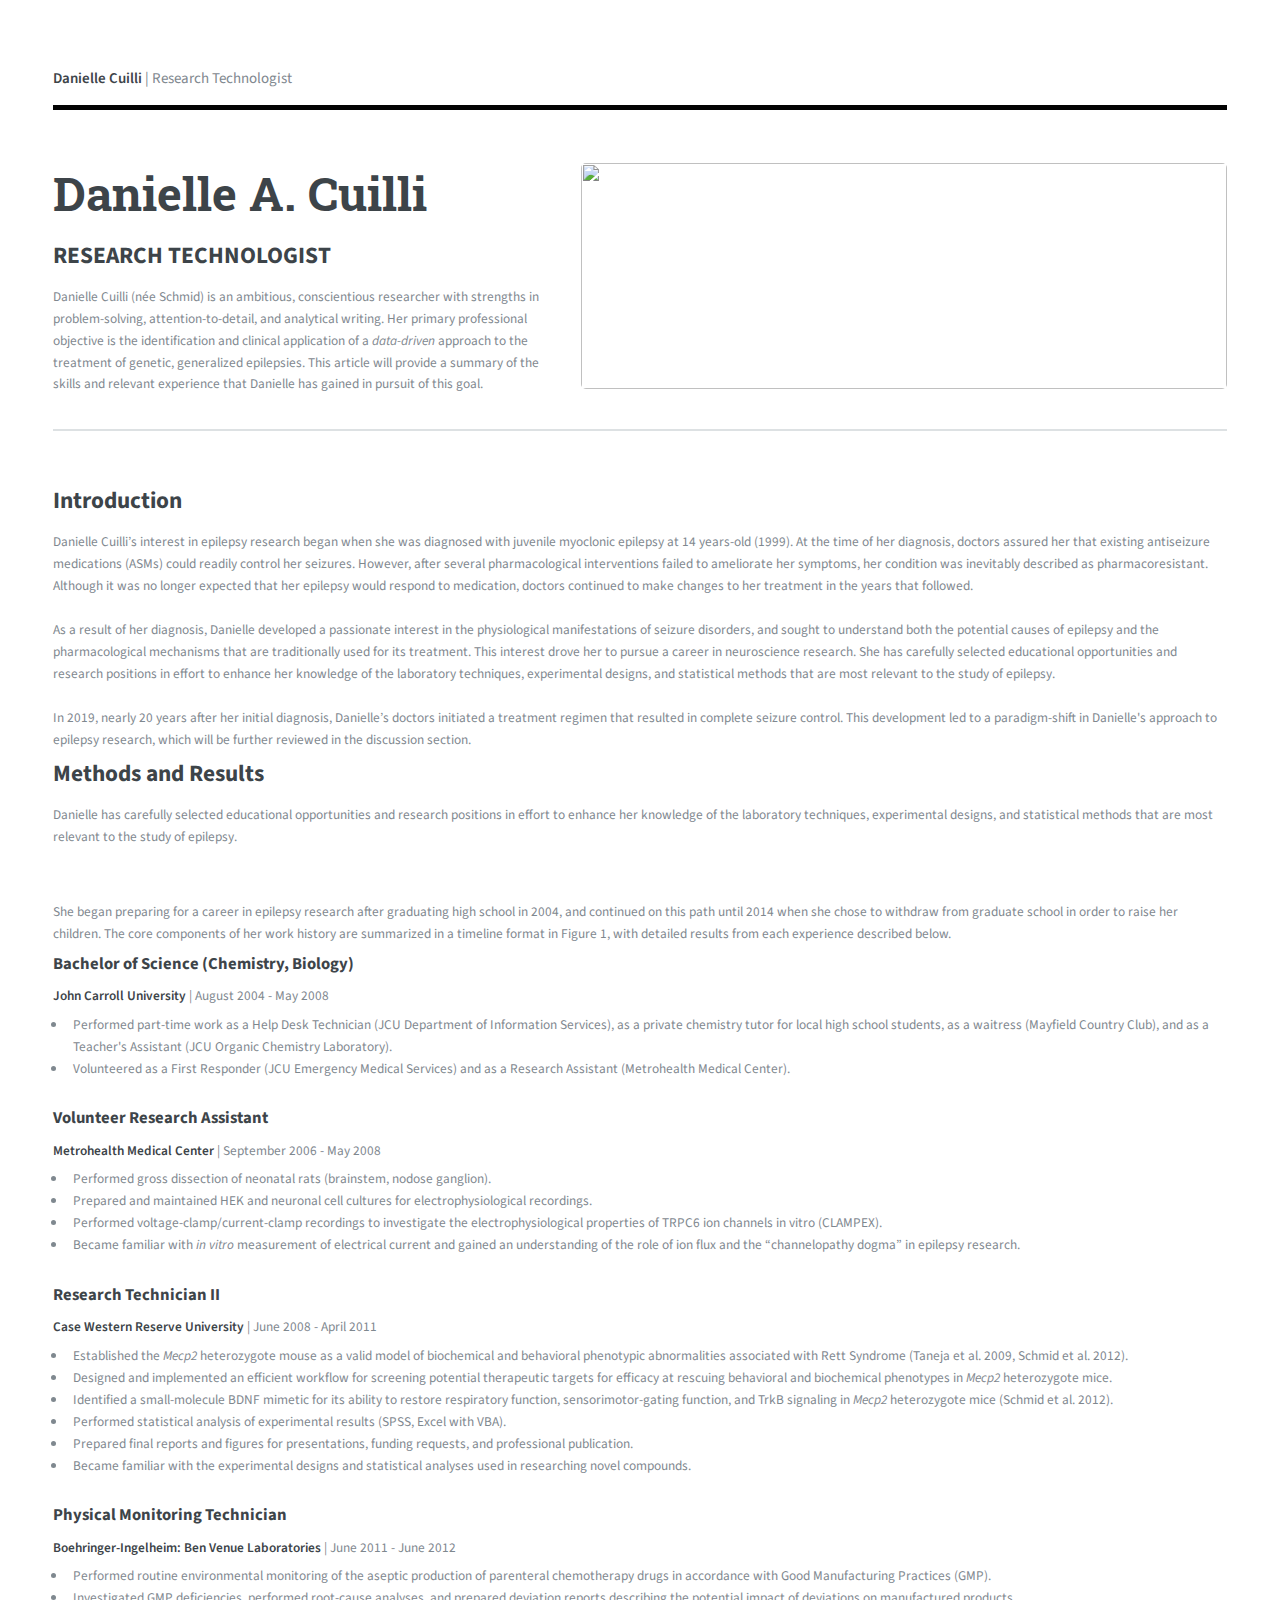
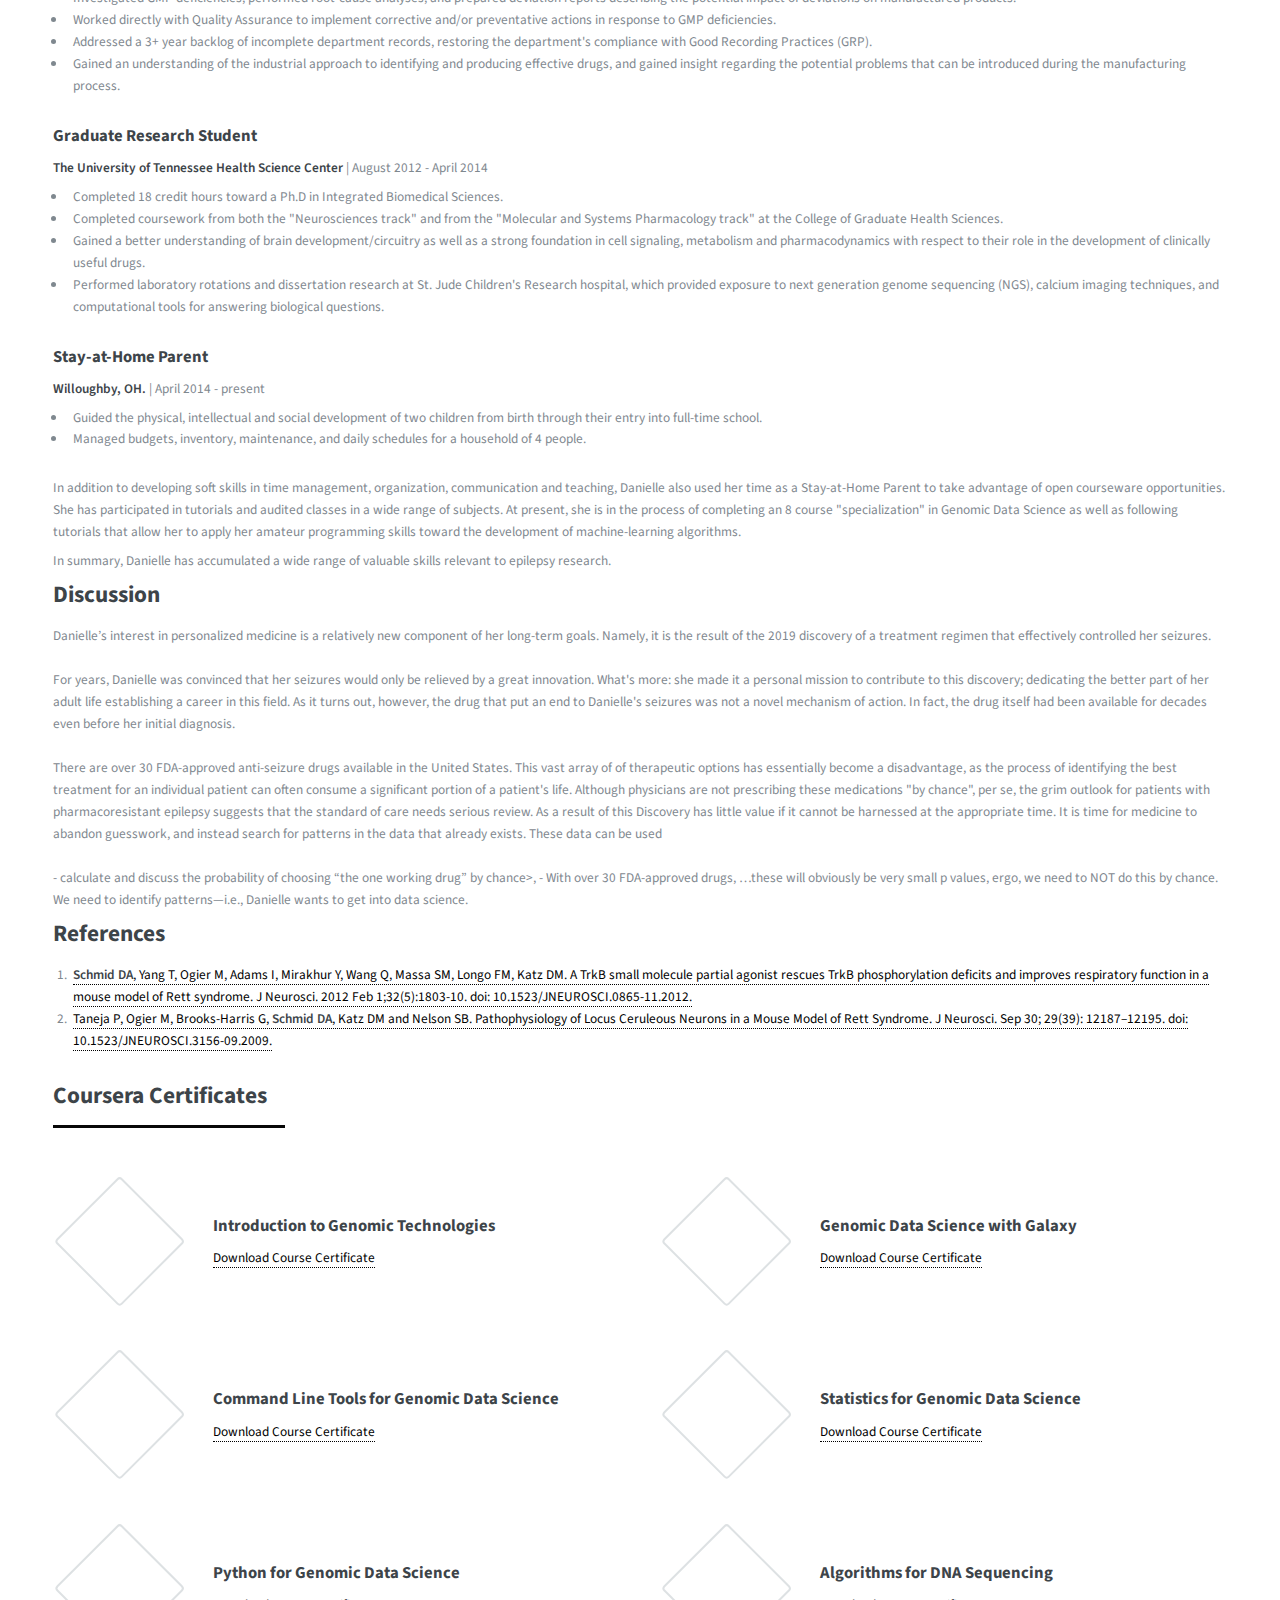
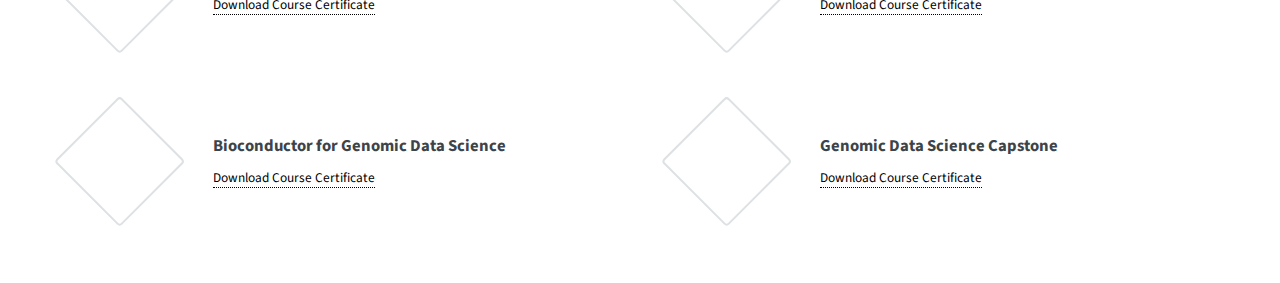
==== commit 0352aaa7: "Add files via upload" ====
--- a/index.html
+++ b/index.html
@@ -1,14 +1,12 @@
 <!DOCTYPE HTML>
 <!--
-	Template for Danielle's portfolio was provided for free by html5up.net.  Thanks html5up!
-notes for d reference: 
+d's quick reference: 
 https://www.researchgate.net/profile/Danielle-Schmid
 https://www.linkedin.com/in/danielle-cuilli/
 https://www.facebook.com/danielle.schmid.3/
 https://twitter.com/DanielleCuilli
-
-
 -->
+
 <html>
 	<head>
 		<title>Danielle's Portfolio</title>
@@ -59,11 +57,11 @@
 										<h2>Introduction</h2>
 									</div>
 								</header>	
-								<p>Danielle Cuilli’s interest in epilepsy research began when she was diagnosed with juvenile myoclonic epilepsy (JME) at 14 years-old (1999).  At the time of her diagnosis, doctors assured her that her condition could be easily controlled with existing antiseizure medications.  However, after several interventions failed to control her symptoms, her epilepsy was eventually labeled as "pharmacoresistant."  Although it was no longer expected that her epilepsy would respond to medication, doctors continued to make changes to her treatment in the years that followed. 
-									<br><br>
-									As a result of her diagnosis, Danielle developed a passionate interest in the physiological manifestations of seizure disorders, and sought to understand both the potential causes of her epilepsy and the pharmacological mechanisms that are traditionally used for its treatment.  This interest drove her to pursue a career in neuroscience research, with the goal of identifying <i>cause-based</i> treatments and/or cures for seizure disorders.</i>.
-									<br><br>
-									In 2019, nearly 20 years after her initial diagnosis, Danielle’s doctors initiated a treatment regimen that resulted in complete seizure control. This development led to a paradigm-shift in Danielle's approach to epilepsy research, which will be further described in the discussion section.  
+								<p>Danielle Cuilli’s interest in epilepsy research began when she was diagnosed with juvenile myoclonic epilepsy at 14 years-old (1999).  At the time of her diagnosis, doctors assured her that existing antiseizure medications (ASMs) could readily control her seizures.  However, after several pharmacological interventions failed to ameliorate her symptoms, her condition was inevitably described as pharmacoresistant.  Although it was no longer expected that her epilepsy would respond to medication, doctors continued to make changes to her treatment in the years that followed. 
+									<br><br>
+									As a result of her diagnosis, Danielle developed a passionate interest in the physiological manifestations of seizure disorders, and sought to understand both the potential causes of epilepsy and the pharmacological mechanisms that are traditionally used for its treatment.  This interest drove her to pursue a career in neuroscience research.  She has carefully selected educational opportunities and research positions in effort to enhance her knowledge of the laboratory techniques, experimental designs, and statistical methods that are most relevant to the study of epilepsy.
+									<br><br>
+									In 2019, nearly 20 years after her initial diagnosis, Danielle’s doctors initiated a treatment regimen that resulted in complete seizure control. This development led to a paradigm-shift in Danielle's approach to epilepsy research, which will be further reviewed in the discussion section.   
 								</p>
 							
 							<!-- Methods Section -->
@@ -72,64 +70,84 @@
 										<h2>Methods and Results</h2>
 									</div>
 								</header>
-								<p>Danielle has carefully selected educational and employment opportunities that would enhance her knowledge of the laboratory techniques, experimental designs, and statistical methods that are most relevant to the study of epilepsy.  </p>
+								<p>Danielle has carefully selected educational opportunities and research positions in effort to enhance her knowledge of the laboratory techniques, 
+									experimental designs, and statistical methods that are most relevant to the study of epilepsy.  </p>
 									
 								<span class="image fit"><img src="images/CV Figure 1 - Timeline2.png" alt="" /></span>
-								<p>She began preparing for a career in epilepsy research after graduating high school in 2004, and continued on this path until 2014 when she chose to withdraw from graduate school in order to raise her children.  The core components of her work history are summarized in a timeline format (Fig.1.), with results from each experience described below as a curriculum vitae.</p>
-								<p><span class="image right"><img src="images/CV Experience v1.png" alt="" /></span>				
-									<h3>Stay-at-Home Parent</h3>
-
-										<p>April 2014 - present</p>																
-											<ul>
-												<li>Responsible for guiding the physical, intellectual and social development of two children from birth through their entry into full-time school.</li>
+								<p>She began preparing for a career in epilepsy research after graduating high school in 2004, 
+									and continued on this path until 2014 when she chose to withdraw from graduate school in order to raise her children.  
+									The core components of her work history are summarized in a timeline format in Figure 1, with detailed results from each experience described below.</p>
+								<p>				
+									<h3>Bachelor of Science (Chemistry, Biology)</h3>
+										<p><b>John Carroll University</b> | August 2004 - May 2008</p>
+											<ul>
+												
+												<li>Performed part-time work as a Help Desk Technician (JCU Department of Information Services),
+													 as a private chemistry tutor for local high school students,
+													 as a waitress (Mayfield Country Club), and as a Teacher's Assistant (JCU Organic Chemistry Laboratory).</li> 
+												 <li>Volunteered as a First Responder (JCU Emergency Medical Services) 
+													 and as a Research Assistant (Metrohealth Medical Center).</li>
+											</ul>
+									<h3>Volunteer Research Assistant</h3>
+										<p><b>Metrohealth Medical Center</b> | September 2006 - May 2008</p>
+											<ul>
+												<li>Performed gross dissection of neonatal rats (brainstem, nodose ganglion).</li>
+												<li>Prepared and maintained HEK and neuronal cell cultures for electrophysiological recordings.</li>
+												<li>Performed voltage-clamp/current-clamp recordings to investigate the electrophysiological properties
+													 of TRPC6 ion channels in vitro (CLAMPEX).</li>
+												<li>Became familiar with <i>in vitro</i> measurement of electrical current and gained an understanding
+													 of the role of ion flux and the “channelopathy dogma” in epilepsy research.	</li>
+											</ul>
+									<h3>Research Technician II</h3>
+										<p><b>Case Western Reserve University</b> | June 2008 - April 2011</p>
+											<ul>
+												<li>Established the <i>Mecp2</i> heterozygote mouse as a valid model of biochemical and behavioral
+													 phenotypic abnormalities associated with Rett Syndrome (Taneja et al. 2009, Schmid et al. 2012).</li>
+												<li>Designed and implemented an efficient workflow for screening potential therapeutic targets
+													 for efficacy at rescuing behavioral and biochemical phenotypes in <i>Mecp2</i> heterozygote mice.</li>
+												<li>Identified a small-molecule BDNF mimetic for its ability to restore respiratory function, sensorimotor-gating function, and TrkB 
+													signaling in <i>Mecp2</i> heterozygote mice (Schmid et al. 2012).</li> 
+												<li>Performed statistical analysis of experimental results (SPSS, Excel with VBA).</li> 
+												<li>Prepared final reports and figures for presentations, funding requests, and professional publication.</li> 
+												<li>Became familiar with the experimental designs and statistical analyses used in researching novel compounds.</li>
 											</ul>
 										
+									<span class="image right"><img src="images/CV Experience v1.png" alt="" /></span>
+											
+									<h3>Physical Monitoring Technician</h3>
+										<p><b>Boehringer-Ingelheim: Ben Venue Laboratories</b> | June 2011 - June 2012 </p>
+											<ul>
+												<li>Performed routine environmental monitoring of the aseptic production of parenteral chemotherapy drugs in accordance with Good Manufacturing Practices (GMP).</li>
+												<li>Investigated GMP deficiencies, performed root-cause analyses, and prepared deviation reports describing the potential impact of deviations on manufactured products.</li>
+												<li>Worked directly with Quality Assurance to implement corrective and/or preventative actions in response to GMP deficiencies.</li>
+												<li>Addressed a 3+ year backlog of incomplete department records, restoring the department's compliance with Good Recording Practices (GRP).</li>
+												<li>Gained an understanding of the industrial approach to identifying and producing effective drugs, and gained insight regarding the potential problems that can be introduced during the manufacturing process.</li>
+											</ul>
+									
 									<h3>Graduate Research Student</h3>
 										<p><b>The University of Tennessee Health Science Center</b> | August 2012 - April 2014</p>																
 											<ul>
 												<li>Completed 18 credit hours toward a Ph.D in Integrated Biomedical Sciences.</li>
-												<li>Performed dissertation research at St. Jude Children's Research Hospital.</li>
-												<li>Performed vector-based gene therapy techniques to restore transcription in a mouse model of DiGeorge Syndrome.</li>
-											</ul>
-								</p>		
-								<h3>Physical Monitoring Technician</h3>
-									<p><b>Boehringer-Ingelheim: Ben Venue Laboratories</b> | June 2011 - June 2012 </p>
-										<ul>
-											<li>Performed routine environmental monitoring of the aseptic production of parenteral chemotherapy drugs in accordance with Good Manufacturing Practices (GMP).</li>
-											<li>Investigated GMP deficiencies, performed root-cause analyses, and prepared deviation reports describing the potential impact of deviations on manufactured products.</li>
-											<li>Worked directly with Quality Assurance to implement corrective and/or preventative actions in response to GMP deficiencies.</li>
-											<li>Addressed a 3+ year backlog of incomplete department records, restoring the department's compliance with Good Recording Practices (GRP).</li>
-										</ul>
-										
-								<h3>Research Technician II</h3>
-									<p><b>Case Western Reserve University</b> | June 2008 - April 2011</p>
-										<ul>
-											<li>Established the Mecp2 heterozygote mouse as a valid model of biochemical and behavioral phenotypic abnormalities associated with Rett Syndrome (Taneja et al. 2009, Schmid et al. 2012).</li>
-											<li>Designed and implemented an efficient workflow for screening potential therapeutic targets for efficacy at rescuing behavioral and biochemical phenotypes in Mecp2 heterozygote mice. (cite R01?)</li>
-											<li>Identified a small-molecule BDNF mimetic for its ability to restore respiratory function, sensorimotor-gating function, and TrkB signaling in Mecp2 heterozygote mice (Schmid et al. 2012).</li> 
-											<li>Performed statistical analysis of experimental results (SPSS, Excel with VBA).</li> 
-											<li>Prepared final reports and figures for presentations, funding requests, and professional publication.</li> 
-										</ul>
-										
-								<h3>Volunteer Research Assistant</h3>
-										<p><b>Metrohealth Medical Center</b> | September 2006 - May 2008</p>
-											<ul>
-												<li>Performed gross dissection of neonatal rats (brainstem, nodose ganglion).</li>
-												<li>Prepared and maintained HEK and neuronal cell cultures for electrophysiological recordings.</li>
-												<li>Performed voltage-clamp/current-clamp recordings to investigate the electrophysiological properties of TRPC6 ion channels in vitro (CLAMPEX).</li>
-											</ul>
-										
-								<h3>Bachelor of Science (Chemistry, Biology)</h3>
-										<p><b>John Carroll University</b> | August 2004 - May 2008</p>
-											<ul>
-												<li>First Responder for JCU Emergency Medical Services</li>
-												<li>Help Desk Technician for JCU Department of Information Technology</li>
-												<li>Teacher's Assistant for Organic Chemistry Laboratory</li>
-												<li>Chemistry tutor for students from a local private high school</li> 
-												<li>Performed part-time work off campus as a waitress (Mayfield Country Club) and as a Research Volunteer (Metrohealth Medical Center)</li> 
-											</ul>
+												<li>Completed coursework from both the "Neurosciences track" and from the "Molecular and Systems Pharmacology track" at the College of Graduate Health Sciences.</li>
+												<li>Gained a better understanding of brain development/circuitry as well as a strong foundation in cell signaling, metabolism and pharmacodynamics with respect to their role in the development of clinically useful drugs.</li>
+												<li>Performed laboratory rotations and dissertation research at St. Jude Children's Research hospital, which provided exposure to next generation genome sequencing (NGS), calcium imaging techniques, and computational tools for answering biological questions.</li>
+											</ul>
+									
+									<h3>Stay-at-Home Parent</h3>
+										<p><b>Willoughby, OH.</b> | April 2014 - present</p>																
+											<ul>
+												<li>Guided the physical, intellectual and social development of two children from birth through their entry into full-time school.</li>
+												<li>Managed budgets, inventory, maintenance, and daily schedules for a household of 4 people.</li>
+											</ul>
+											<p>In addition to developing soft skills in time management, organization, communication and teaching,
+												 Danielle also used her time as a Stay-at-Home Parent to take advantage of open courseware opportunities. 
+												  She has participated in tutorials and audited classes in a wide range of subjects. 
+												    At present, she is in the process of completing an 8 course "specialization" in Genomic Data Science
+													 as well as following tutorials that allow her to apply her amateur programming skills toward the development of
+													  machine-learning algorithms. </p>							
 								
 								<p>In summary, Danielle has accumulated a wide range of valuable skills relevant to epilepsy research. </p>
+							</p>
 
 							<!-- Discussion -->					
 								<header>
@@ -137,13 +155,33 @@
 										<h2>Discussion</h2>
 									</div>		
 								</header>		
-								<p>Danielle’s interest in personalized medicine is a relatively new component of her long-term goals.  Namely, it is the result of the 2019 discovery of a treatment regimen that effectively controlled her seizures.
-									<br><br>
-									The drug that put an end to Danielle's seizures was not a novel mechanism of action--in fact, the drug itself had been around for decades before her initial diagnosis.  Nonetheless, with over 30 FDA-approved anti-seizure drugs available in the United States, a trial-and-error approach to identifying the best therapy (or combination of drugs) for an individual often consumes a significant portion of a patient's life.  
-									<br><br>
-									Although physicians are not prescribing these medications "by chance", per se, there is still a great deal of uncertainty surrounding the appropriate course of action. , a vast array of therapeutic options becomes a disadvantage for both the healthcare provider and for the patient. 
-									<br><br>
-									 - calculate and discuss the probability of choosing “the one working drug” by chance>, - With over 30 FDA-approved drugs, it's no wonder that …these will obviously be very small p values, ergo, we need to NOT do this by chance. We need to identify patterns—i.e., Danielle wants to get into data science. 
+								<p>Danielle’s interest in personalized medicine is a relatively new component of her long-term goals.
+									  Namely, it is the result of the 2019 discovery of a treatment regimen that effectively controlled her seizures.
+									<br><br>
+									For years, Danielle was convinced that her seizures would only be relieved by a great innovation.  What's more: she
+									 made it a personal mission to contribute to this discovery; dedicating the better part of her adult life 
+									 establishing a career in this field.  As it turns out, however, the drug that put an end to Danielle's seizures 
+									 was not a novel mechanism of action.  In fact, the drug itself had been available for decades even before her initial 
+									 diagnosis.
+									<br><br>
+									There are over 30 FDA-approved anti-seizure drugs available in the United States.  This vast array of 
+									of therapeutic options has essentially become a disadvantage, as the process of identifying the best treatment 
+									for an individual patient can often consume a significant portion of a patient's life.  Although physicians are 
+									not prescribing these medications "by chance", per se, the grim outlook for patients with pharmacoresistant epilepsy 
+									suggests that the standard of care needs serious review. 
+
+									As a result of this 
+									
+									Discovery has little value if it cannot be harnessed at the appropriate time.  
+									
+									It is time for medicine to abandon guesswork, 
+									and instead search for patterns in the data that already exists.  These data can be used 
+
+									<br><br>
+									 - calculate and discuss the probability of choosing “the one working drug” by chance>, 
+									 - With over 30 FDA-approved drugs, 
+									  …these will obviously be very small p values, ergo, we need to NOT do this by chance. 
+									  We need to identify patterns—i.e., Danielle wants to get into data science. 
 									 </p>
 								
 							<!-- References -->								
